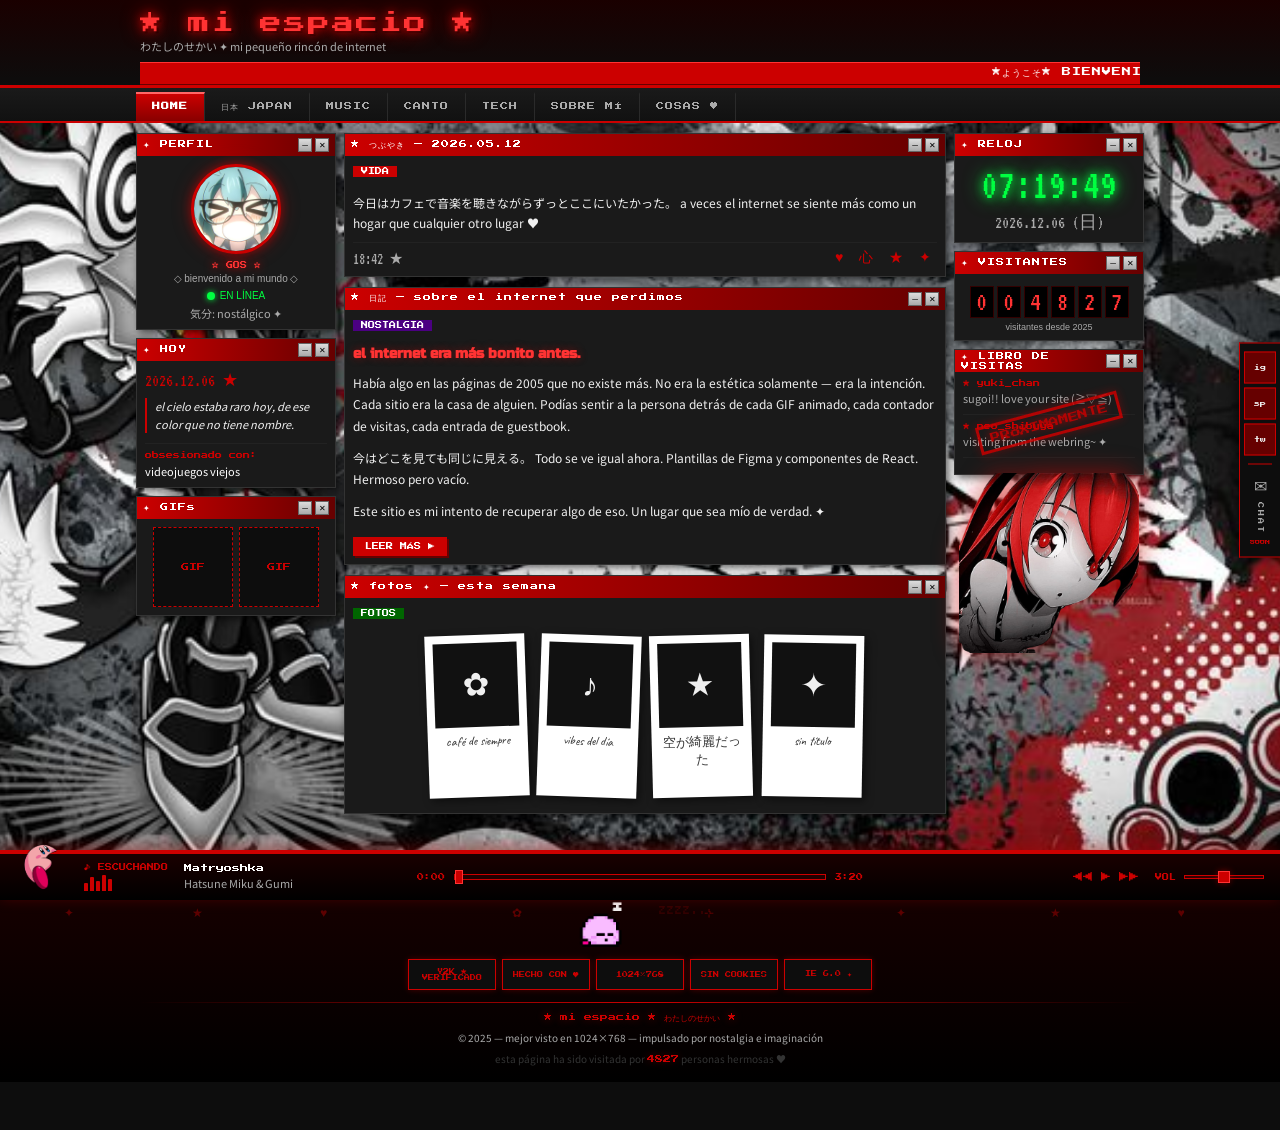
==== index.html @ 025b6b5a "feat: organizar Music en tres columnas y renovar paneles y estilos CSS Incluye paneles de estado de " ====
<!DOCTYPE html>
<html lang="es">

<head>
  <meta charset="UTF-8" />
  <meta name="viewport" content="width=1024" />
  <meta name="description" content="Y2K Japanese internet portal — personal blog" />
  <title>y2k-blog</title>

  <!-- Google Fonts -->
  <link rel="preconnect" href="https://fonts.googleapis.com" />
  <link rel="preconnect" href="https://fonts.gstatic.com" crossorigin />
  <link
    href="https://fonts.googleapis.com/css2?family=Press+Start+2P&family=VT323&family=Noto+Sans+JP:wght@400;700&family=Caveat:wght@400;700&family=Russo+One&display=swap"
    rel="stylesheet" />

  <link rel="stylesheet" href="style.css" />
</head>

<body>

  <!-- HEADER -->
  <header id="site-header">
    <div id="header-inner">
      <div id="header-logo">
        <span id="site-title">★ mi espacio ★</span>
        <span id="site-tagline">わたしのせかい ✦ mi pequeño rincón de internet</span>
      </div>
      <div id="header-marquee">
        <marquee behavior="scroll" direction="left" scrollamount="3">
          ★ようこそ★ BIENVENIDOS A MI BLOG ★ 更新しました ★ ¡nueva entrada!
          ★ gracias por visitar ★ どうぞよろしく ★
          deja un mensaje en mi libro de visitas ★ (✿◠‿◠) ★
        </marquee>
      </div>
    </div>
  </header>

  <!-- NAV -->
  <nav id="site-nav">
    <div id="nav-inner">
      <a href="index.html" class="nav-tab active">HOME</a>
      <a href="japan.html" class="nav-tab">日本 JAPAN</a>
      <a href="music.html" class="nav-tab">MUSIC</a>
      <a href="canto.html" class="nav-tab">CANTO</a>
      <a href="tech.html" class="nav-tab">TECH</a>
      <a href="sobre-mi.html" class="nav-tab">SOBRE MÍ</a>
      <a href="cosas.html" class="nav-tab">COSAS ♥</a>
    </div>
  </nav>

  <!-- MAIN -->
  <div id="main-wrapper">
    <div id="layout">
      <aside id="sidebar-left">
        <div class="panel">
          <div class="panel-titlebar">
            <span class="panel-title">✦ PERFIL</span>
            <div class="panel-controls">
              <span class="panel-btn">─</span>
              <span class="panel-btn">✕</span>
            </div>
          </div>
          <div class="panel-body" style="text-align:center">
            <div id="avatar-ring">
              <img src="assets/images/home/avatar.jpg" id="avatar-img" alt="avatar">
            </div>
            <div id="profile-name">☆ GOS ☆</div>
            <div id="profile-sub">◇ bienvenido a mi mundo ◇</div>
            <div id="profile-status">
              <span id="status-dot"></span> EN LÍNEA
            </div>
            <div id="profile-mood">
              気分: nostálgico ✦
            </div>
          </div>
        </div>

        <div class="panel">
          <div class="panel-titlebar">
            <span class="panel-title">✦ HOY</span>
            <div class="panel-controls">
              <span class="panel-btn">─</span>
              <span class="panel-btn">✕</span>
            </div>
          </div>
          <div class="panel-body">
            <div id="daily-date"></div>
            <div id="daily-entry"></div>
            <div id="daily-obsession">
              <span class="label">obsesionado con:</span>
              <span id="obsession-text"></span>
            </div>
          </div>
        </div>

        <div class="panel">
          <div class="panel-titlebar">
            <span class="panel-title">✦ GIFs</span>
            <div class="panel-controls">
              <span class="panel-btn">─</span>
              <span class="panel-btn">✕</span>
            </div>
          </div>
          <div class="panel-body" style="display:flex;gap:6px;flex-wrap:wrap; justify-content:center">
            <div class="gif-slot">GIF</div>
            <div class="gif-slot">GIF</div>
          </div>
        </div>
      </aside>
      <main id="center-feed">
        <!-- MICRO POST -->
        <div class="panel post">
          <div class="panel-titlebar">
            <span class="panel-title">★ つぶやき — 2026.05.12</span>
            <div class="panel-controls">
              <span class="panel-btn">─</span>
              <span class="panel-btn">✕</span>
            </div>
          </div>
          <div class="panel-body post-micro">
            <span class="post-tag tag-life">VIDA</span>
            <p>今日はカフェで音楽を聴きながらずっとここにいたかった。
              a veces el internet se siente más como un hogar que cualquier otro lugar ♥</p>
            <div class="post-footer">
              <span class="post-time">18:42 ★</span>
              <span class="post-reactions">♥ 心 ★ ✦</span>
            </div>
          </div>
        </div>

        <!-- LONG ENTRY -->
        <div class="panel post">
          <div class="panel-titlebar">
            <span class="panel-title">
              ★ 日記 — sobre el internet que perdimos
            </span>
            <div class="panel-controls">
              <span class="panel-btn">─</span>
              <span class="panel-btn">✕</span>
            </div>
          </div>
          <div class="panel-body post-long">
            <span class="post-tag tag-nostalgia">NOSTALGIA</span>
            <h2 class="post-title">el internet era más bonito antes.</h2>
            <p>Había algo en las páginas de 2005 que no existe más.
              No era la estética solamente — era la intención. Cada sitio
              era la casa de alguien. Podías sentir a la persona detrás
              de cada GIF animado, cada contador de visitas, cada
              entrada de guestbook.</p>
            <p>今はどこを見ても同じに見える。
              Todo se ve igual ahora. Plantillas de Figma y
              componentes de React. Hermoso pero vacío.</p>
            <p>Este sitio es mi intento de recuperar algo de eso.
              Un lugar que sea mío de verdad. ✦</p>
            <a href="#" class="read-more-btn">LEER MÁS ▶</a>
          </div>
        </div>

        <!-- PHOTO DUMP -->
        <div class="panel post">
          <div class="panel-titlebar">
            <span class="panel-title">★ fotos ✦ — esta semana</span>
            <div class="panel-controls">
              <span class="panel-btn">─</span>
              <span class="panel-btn">✕</span>
            </div>
          </div>
          <div class="panel-body">
            <span class="post-tag tag-photos">FOTOS</span>
            <div class="photo-grid">
              <div class="polaroid">
                <div class="polaroid-img">✿</div>
                <span class="polaroid-caption">café de siempre</span>
              </div>
              <div class="polaroid" style="transform:rotate(2deg)">
                <div class="polaroid-img">♪</div>
                <span class="polaroid-caption">vibes del día</span>
              </div>
              <div class="polaroid" style="transform:rotate(-1.5deg)">
                <div class="polaroid-img">★</div>
                <span class="polaroid-caption">空が綺麗だった</span>
              </div>
              <div class="polaroid" style="transform:rotate(1deg)">
                <div class="polaroid-img">✦</div>
                <span class="polaroid-caption">sin título</span>
              </div>
            </div>
          </div>
        </div>
      </main>
      <aside id="sidebar-right">
        <div class="panel">
          <div class="panel-titlebar">
            <span class="panel-title">✦ RELOJ</span>
            <div class="panel-controls">
              <span class="panel-btn">─</span>
              <span class="panel-btn">✕</span>
            </div>
          </div>
          <div class="panel-body" style="text-align:center">
            <div id="clock-time">00:00:00</div>
            <div id="clock-date"></div>
          </div>
        </div>

        <div class="panel">
          <div class="panel-titlebar">
            <span class="panel-title">✦ VISITANTES</span>
            <div class="panel-controls">
              <span class="panel-btn">─</span>
              <span class="panel-btn">✕</span>
            </div>
          </div>
          <div class="panel-body" style="text-align:center">
            <div id="visitor-counter">
              <span class="digit">0</span>
              <span class="digit">0</span>
              <span class="digit">4</span>
              <span class="digit">8</span>
              <span class="digit">2</span>
              <span class="digit">7</span>
            </div>
            <div style="font-size:9px;color:var(--text-dim); margin-top:4px">visitantes desde 2025</div>
          </div>
        </div>

        <div class="panel">
          <div class="panel-titlebar">
            <span class="panel-title">✦ LIBRO DE VISITAS</span>
            <div class="panel-controls">
              <span class="panel-btn">─</span>
              <span class="panel-btn">✕</span>
            </div>
          </div>
          <div class="panel-body" style="position:relative">
            <div class="guest-entry">
              <span class="guest-name">★ yuki_chan</span>
              <span class="guest-msg">sugoi!! love your site (≧▽≦)</span>
            </div>
            <div class="guest-entry">
              <span class="guest-name">★ neo_shibuya</span>
              <span class="guest-msg">visiting from the webring~ ✦</span>
            </div>
            <div id="coming-soon-stamp">PRÓXIMAMENTE</div>
          </div>
        </div>
        <div id="character-wrap">
          <img src="assets/images/home/character.png" id="character-img" alt="">
        </div>
      </aside>
    </div>
  </div>

  <footer id="site-footer">
    <div id="footer-inner">
      <div id="kirby-sleep-wrap">
        <img src="assets/gifs/home/kirby-sleep.gif" alt="kirby sleeping" id="kirby-sleep">
        <span>zzzz...</span>
      </div>
      <div id="badge-strip">
        <div class="badge">Y2K ★ VERIFICADO</div>
        <div class="badge">HECHO CON ♥</div>
        <div class="badge">1024×768</div>
        <div class="badge">SIN COOKIES</div>
        <div class="badge">IE 6.0 ✦</div>
      </div>
      <div id="footer-divider"></div>
      <div id="footer-text">
        <span>★ mi espacio ★ わたしのせかい ★</span>
        <span>© 2025 — mejor visto en 1024×768 —
          impulsado por nostalgia e imaginación</span>
        <span style="color:#333">
          esta página ha sido visitada por
          <span style="color:#CC0000">4827</span>
          personas hermosas ♥
        </span>
      </div>
    </div>
  </footer>

  <!-- ANIMATION ELEMENTS -->
  <img id="runner" src="assets/gifs/home/kirby-walk.gif" alt="kirby" style="height:32px;width:auto">

  <div class="float-sprite" style="left:5%;animation-delay:0s">✦</div>
  <div class="float-sprite" style="left:15%;animation-delay:2s">★</div>
  <div class="float-sprite" style="left:25%;animation-delay:4s">♥</div>
  <div class="float-sprite" style="left:40%;animation-delay:1s">✿</div>
  <div class="float-sprite" style="left:55%;animation-delay:3s">⊹</div>
  <div class="float-sprite" style="left:70%;animation-delay:5s">✦</div>
  <div class="float-sprite" style="left:82%;animation-delay:2.5s">★</div>
  <div class="float-sprite" style="left:92%;animation-delay:0.5s">♥</div>

  <div id="now-playing-bar">
    <img id="np-kirby" src="assets/gifs/home/kirby-hang.gif" alt="kirby">
    <div id="np-left">
      <span id="np-label">♪ ESCUCHANDO</span>
      <div id="np-equalizer">
        <span class="eq-bar"></span>
        <span class="eq-bar"></span>
        <span class="eq-bar"></span>
        <span class="eq-bar"></span>
        <span class="eq-bar"></span>
      </div>
    </div>
    <div id="np-info">
      <span id="np-title">cargando...</span>
      <span id="np-artist"></span>
    </div>
    <div id="np-seek-wrap">
      <span class="np-time" id="np-current-time">0:00</span>
      <input type="range" id="np-progress" min="0" max="100" value="0">
      <span class="np-time" id="np-duration">0:00</span>
    </div>
    <div id="np-controls">
      <span class="np-btn" id="np-prev">◀◀</span>
      <span class="np-btn" id="np-play">▶</span>
      <span class="np-btn" id="np-next">▶▶</span>
    </div>
    <div id="np-volume-wrap">
      <span id="vol-icon">VOL</span>
      <input type="range" id="np-volume" min="0" max="1" step="0.1" value="0.5">
    </div>
    <audio id="audio-player"></audio>
  </div>

  <div id="side-dock">
    <div id="dock-social">
      <a href="#" class="dock-link" id="dock-ig" title="Instagram">
        <span>ig</span>
      </a>
      <a href="#" class="dock-link" id="dock-sp" title="Spotify">
        <span>sp</span>
      </a>
      <a href="#" class="dock-link" id="dock-tw" title="X / Twitter">
        <span>tw</span>
      </a>
    </div>
    <div id="dock-divider"></div>
    <div id="dock-chat-teaser" title="chat — coming soon">
      <span id="dock-chat-icon">✉</span>
      <span id="dock-chat-label">CHAT</span>
      <span id="dock-coming">SOON</span>
    </div>
  </div>

  <script src="scripts.js"></script>
</body>

</html>
---- style.css ----
/* ============================================================
   CSS VARIABLES
   ============================================================ */
:root {
  /* Colors */
  --primary: #CC0000;
  --primary-dark: #660000;
  --bg: #0D0D0D;
  --bg2: #1a1a1a;
  --accent: #FF3333;
  --silver: #C0C0C0;
  --text: #F0F0F0;
  --text-dim: #AAAAAA;

  /* Typography */
  --font-pixel: 'Press Start 2P', monospace;
  --font-digital: 'VT323', monospace;
  --font-jp: 'Noto Sans JP', sans-serif;
  --font-hand: 'Caveat', cursive;
  --font-chrome: 'Russo One', sans-serif;
}

/* ============================================================
   RESET
   ============================================================ */
*,
*::before,
*::after {
  box-sizing: border-box;
  margin: 0;
  padding: 0;
}

/* ============================================================
   BASE
   ============================================================ */
body {
  background-color: var(--bg);
  background-image:
    repeating-radial-gradient(circle at 1px 1px,
      rgba(255, 255, 255, 0.015) 1px,
      transparent 0),
    url('assets/images/home/bg.jpg');
  background-size: 3px 3px, cover;
  background-position: top left, center;
  background-attachment: scroll, fixed;
  color: var(--text);
  font-family: Verdana, Geneva, sans-serif;
  font-size: 12px;
  min-width: 1024px;
  padding-bottom: 48px;
  opacity: 0;
}

@keyframes bg-reveal {
  0% { opacity: 0; }
  100% { opacity: 1; }
}

/* ============================================================
   CUSTOM SCROLLBAR  (Webkit)
   ============================================================ */
::-webkit-scrollbar {
  width: 6px;
}

::-webkit-scrollbar-track {
  background: #1a1a1a;
}

::-webkit-scrollbar-thumb {
  background: #CC0000;
  border-radius: 0;
}

::-webkit-scrollbar-thumb:hover {
  background: var(--accent);
}

/* Firefox */
* {
  scrollbar-width: thin;
  scrollbar-color: #CC0000 #1a1a1a;
}

/* ============================================================
   HEADER
   ============================================================ */
#site-header {
  width: 100%;
  background: linear-gradient(180deg, #1a0000 0%, #0D0D0D 100%);
  border-bottom: 3px solid #CC0000;
  padding: 12px 0 0 0;
  box-shadow: 0 4px 12px rgba(204, 0, 0, 0.4);
}

#header-inner {
  width: 1024px;
  margin: 0 auto;
  display: flex;
  flex-direction: column;
  gap: 8px;
  padding: 0 12px;
}

#header-logo {
  display: flex;
  flex-direction: column;
}

#site-title {
  font-family: var(--font-pixel);
  font-size: 22px;
  color: #FF3333;
  text-shadow:
    0 0 10px #CC0000,
    0 0 20px #CC0000,
    2px 2px 0 #000;
  letter-spacing: 2px;
}

#site-tagline {
  font-family: var(--font-jp);
  font-size: 11px;
  color: var(--text-dim);
  margin-top: 4px;
}

#header-marquee {
  background: #CC0000;
  padding: 4px 0;
  font-family: var(--font-pixel);
  font-size: 9px;
  color: #fff;
  letter-spacing: 1px;
  border-top: 1px solid #FF3333;
  border-bottom: 1px solid #660000;
}

/* ============================================================
   NAVIGATION
   ============================================================ */
#site-nav {
  width: 100%;
  background: linear-gradient(180deg, #1a1a1a 0%, #111 100%);
  border-bottom: 2px solid #CC0000;
  padding: 0;
}

#nav-inner {
  width: 1024px;
  margin: 0 auto;
  display: flex;
  flex-direction: row;
  padding: 0 8px;
}

.nav-tab {
  display: inline-block;
  padding: 8px 16px;
  font-family: var(--font-pixel);
  font-size: 8px;
  color: var(--text-dim);
  text-decoration: none;
  border-right: 1px solid #2a2a2a;
  border-top: 2px solid transparent;
  transition: all 0.15s ease;
  letter-spacing: 1px;
  margin-top: 4px;
}

.nav-tab:hover {
  color: #fff;
  background: #CC0000;
  border-top: 2px solid #FF3333;
}

.nav-tab.active {
  color: #fff;
  background: linear-gradient(180deg, #CC0000 0%, #880000 100%);
  border-top: 2px solid #FF6666;
  font-weight: bold;
}

/* ============================================================
   MAIN LAYOUT
   ============================================================ */
#main-wrapper {
  width: 1024px;
  margin: 0 auto;
  padding: 10px 8px;
}

#layout {
  display: flex;
  flex-direction: row;
  gap: 8px;
  align-items: flex-start;
}

#sidebar-left {
  width: 200px;
  flex-shrink: 0;
}

#center-feed {
  flex: 1;
  min-width: 0;
}

#sidebar-right {
  width: 190px;
  flex-shrink: 0;
}

/* ============================================================
   PANEL COMPONENT  (Windows XP style)
   ============================================================ */
.panel {
  background: #1a1a1a;
  border: 1px solid #333;
  box-shadow: 3px 3px 8px rgba(0, 0, 0, 0.6);
  margin-bottom: 8px;
  position: relative;
  overflow: visible;
}

.panel-titlebar {
  background: linear-gradient(90deg, var(--primary) 0%, var(--primary-dark) 100%);
  padding: 3px 6px;
  display: flex;
  justify-content: space-between;
  align-items: center;
  height: 22px;
}

.panel-title {
  font-family: var(--font-pixel);
  font-size: 8px;
  color: #fff;
  letter-spacing: 1px;
}

.panel-controls {
  display: flex;
  gap: 3px;
}

.panel-btn {
  width: 14px;
  height: 14px;
  background: linear-gradient(180deg, #ddd 0%, #aaa 100%);
  border: 1px solid #666;
  font-size: 8px;
  line-height: 14px;
  text-align: center;
  cursor: pointer;
  color: #000;
  user-select: none;
}

.panel-btn:hover {
  background: linear-gradient(180deg, #ff6666 0%, #cc0000 100%);
  color: #fff;
}

.panel-body {
  padding: 8px;
  font-size: 12px;
  color: var(--text);
}

/* ============================================================
   SIDEBAR LEFT COMPONENTS
   ============================================================ */
#avatar-ring {
  width: 90px;
  height: 90px;
  margin: 0 auto 8px;
  border-radius: 50%;
  border: 3px solid #CC0000;
  box-shadow: 0 0 10px rgba(204, 0, 0, 0.6), 0 0 20px rgba(204, 0, 0, 0.3);
  display: flex;
  align-items: center;
  justify-content: center;
}

#avatar-img {
  width: 100%;
  height: 100%;
  border-radius: 50%;
  object-fit: cover;
  display: block;
}

#profile-name {
  font-family: var(--font-pixel);
  font-size: 7px;
  color: #FF3333;
  margin: 6px 0 4px;
  text-shadow: 0 0 8px #CC0000;
}

#profile-sub {
  font-size: 10px;
  color: var(--text-dim);
}

#profile-status {
  display: flex;
  align-items: center;
  justify-content: center;
  gap: 5px;
  margin: 6px 0 4px;
  font-size: 10px;
  color: #00FF41;
}

#status-dot {
  width: 8px;
  height: 8px;
  border-radius: 50%;
  background: #00FF41;
  box-shadow: 0 0 6px #00FF41;
  animation: blink-dot 1.5s infinite;
}

@keyframes blink-dot {

  0%,
  100% {
    opacity: 1;
  }

  50% {
    opacity: 0.2;
  }
}

#profile-mood {
  font-family: var(--font-jp);
  font-size: 11px;
  color: var(--text-dim);
  margin-top: 4px;
}

#side-menu {
  list-style: none;
}

#side-menu li a {
  display: block;
  padding: 5px 10px;
  color: var(--text-dim);
  text-decoration: none;
  font-size: 11px;
  border-bottom: 1px solid #222;
  transition: all 0.1s;
}

#side-menu li a:hover {
  color: #fff;
  background: #CC0000;
  padding-left: 14px;
}

.gif-slot {
  width: 80px;
  height: 80px;
  border: 1px dashed #CC0000;
  display: flex;
  align-items: center;
  justify-content: center;
  color: #CC0000;
  font-family: var(--font-pixel);
  font-size: 8px;
  background: #0d0d0d;
}

/* ============================================================
   TODAY PANEL
   ============================================================ */
#daily-date {
  font-family: var(--font-digital);
  font-size: 18px;
  color: #CC0000;
  margin-bottom: 8px;
}

#daily-entry {
  font-family: var(--font-jp);
  font-size: 11px;
  color: var(--text);
  line-height: 1.6;
  border-left: 2px solid #CC0000;
  padding-left: 8px;
  margin-bottom: 10px;
  font-style: italic;
}

#daily-obsession {
  font-size: 11px;
  color: var(--text-dim);
  border-top: 1px solid #222;
  padding-top: 8px;
}

.label {
  font-family: var(--font-pixel);
  font-size: 7px;
  color: #CC0000;
  display: block;
  margin-bottom: 4px;
}

#obsession-text {
  color: #fff;
  font-family: var(--font-jp);
}

/* ============================================================
   SIDEBAR RIGHT COMPONENTS
   ============================================================ */
#clock-time {
  font-family: var(--font-digital);
  font-size: 42px;
  color: #00FF41;
  text-shadow: 0 0 10px #00FF41, 0 0 20px #00FF41;
  line-height: 1;
}

#clock-date {
  font-family: var(--font-digital);
  font-size: 18px;
  color: var(--text-dim);
  margin-top: 4px;
}

#visitor-counter {
  display: flex;
  justify-content: center;
  gap: 3px;
  margin: 4px 0;
}

.digit {
  background: #000;
  color: #FF3333;
  font-family: var(--font-digital);
  font-size: 28px;
  width: 24px;
  height: 32px;
  display: flex;
  align-items: center;
  justify-content: center;
  border: 1px solid #330000;
  box-shadow: inset 0 0 6px rgba(0, 0, 0, 0.8);
}

.guest-entry {
  margin-bottom: 8px;
  padding-bottom: 8px;
  border-bottom: 1px solid #222;
}

.guest-name {
  display: block;
  font-family: var(--font-pixel);
  font-size: 7px;
  color: #CC0000;
  margin-bottom: 3px;
}

.guest-msg {
  font-size: 11px;
  color: var(--text-dim);
  font-family: var(--font-jp);
}

#coming-soon-stamp {
  position: absolute;
  top: 50%;
  left: 50%;
  transform: translate(-50%, -50%) rotate(-15deg);
  border: 3px solid #CC0000;
  color: #CC0000;
  font-family: var(--font-pixel);
  font-size: 10px;
  padding: 6px 10px;
  text-align: center;
  opacity: 0.85;
  pointer-events: none;
  text-shadow: 0 0 8px #CC0000;
  box-shadow: 0 0 10px rgba(204, 0, 0, 0.4);
}

/* ============================================================
   CENTER FEED POSTS
   ============================================================ */
.post {
  margin-bottom: 10px;
}

.post-micro p {
  font-family: var(--font-jp);
  font-size: 12px;
  line-height: 1.7;
  margin: 8px 0;
  color: var(--text);
}

.post-footer {
  display: flex;
  justify-content: space-between;
  margin-top: 8px;
  padding-top: 6px;
  border-top: 1px solid #222;
}

.post-time {
  font-family: var(--font-digital);
  font-size: 16px;
  color: var(--text-dim);
}

.post-reactions {
  color: #CC0000;
  letter-spacing: 6px;
  font-size: 14px;
}

.post-tag {
  display: inline-block;
  padding: 2px 8px;
  font-family: var(--font-pixel);
  font-size: 7px;
  margin-bottom: 8px;
}

.tag-life {
  background: #CC0000;
  color: #fff;
}

.tag-nostalgia {
  background: #4B0082;
  color: #fff;
}

.tag-photos {
  background: #006600;
  color: #fff;
}

.post-title {
  font-family: var(--font-chrome);
  font-size: 14px;
  color: #FF3333;
  margin: 6px 0 10px;
  text-shadow: 0 0 8px rgba(204, 0, 0, 0.4);
}

.post-long p {
  font-family: var(--font-jp);
  font-size: 12px;
  line-height: 1.8;
  margin-bottom: 10px;
  color: var(--text);
}

.read-more-btn {
  display: inline-block;
  margin-top: 6px;
  background: #CC0000;
  color: #fff;
  font-family: var(--font-pixel);
  font-size: 7px;
  padding: 6px 12px;
  text-decoration: none;
  box-shadow: 2px 2px 0 #660000;
  transition: all 0.1s;
}

.read-more-btn:hover {
  background: #FF3333;
  box-shadow: 1px 1px 0 #660000;
  transform: translate(1px, 1px);
}

.photo-grid {
  display: flex;
  flex-wrap: wrap;
  gap: 12px;
  padding: 8px;
  justify-content: center;
}

.polaroid {
  background: #fff;
  padding: 8px 8px 28px;
  box-shadow: 3px 3px 8px rgba(0, 0, 0, 0.5);
  transform: rotate(-2deg);
  width: 100px;
}

.polaroid-img {
  width: 84px;
  height: 84px;
  background: #111;
  display: flex;
  align-items: center;
  justify-content: center;
  font-size: 32px;
}

.polaroid-caption {
  display: block;
  text-align: center;
  font-family: var(--font-hand);
  font-size: 13px;
  color: #333;
  margin-top: 6px;
}

/* ============================================================
   FOOTER
   ============================================================ */
#site-footer {
  background: linear-gradient(0deg, #000 0%, #1a0000 100%);
  border-top: 3px solid #CC0000;
  margin-top: 16px;
  padding: 16px 0;
}

#footer-inner {
  width: 1024px;
  margin: 0 auto;
  text-align: center;
  padding: 0 12px;
}

#badge-strip {
  display: flex;
  justify-content: center;
  gap: 6px;
  flex-wrap: wrap;
  margin-bottom: 12px;
}

.badge {
  width: 88px;
  height: 31px;
  border: 1px solid #CC0000;
  display: flex;
  align-items: center;
  justify-content: center;
  font-family: var(--font-pixel);
  font-size: 6px;
  color: #CC0000;
  background: #0d0d0d;
  box-shadow: 0 0 6px rgba(204, 0, 0, 0.3);
  transition: all 0.2s;
}

.badge:hover {
  background: #CC0000;
  color: #fff;
  box-shadow: 0 0 12px rgba(204, 0, 0, 0.6);
}

#footer-divider {
  height: 1px;
  margin: 10px auto;
  background: linear-gradient(90deg, transparent, #CC0000, transparent);
}

#footer-text {
  display: flex;
  flex-direction: column;
  gap: 6px;
}

#footer-text span {
  font-size: 10px;
  color: var(--text-dim);
  font-family: var(--font-jp);
}

#footer-text span:first-child {
  font-family: var(--font-pixel);
  font-size: 8px;
  color: #CC0000;
  text-shadow: 0 0 8px rgba(204, 0, 0, 0.4);
}

/* ============================================================
   ANIMATIONS & EFFECTS
   ============================================================ */

/* Cursor Sparks */
.cursor-spark {
  position: absolute;
  pointer-events: none;
  font-size: 12px;
  color: #CC0000;
  animation: spark-fade 0.6s ease forwards;
  z-index: 9999;
}

@keyframes spark-fade {
  0% {
    opacity: 1;
    transform: translateY(0) scale(1);
  }

  100% {
    opacity: 0;
    transform: translateY(-20px) scale(0.5);
  }
}

/* Runner Mascot */
#runner {
  position: fixed;
  bottom: 12px;
  left: -40px;
  font-size: 24px;
  z-index: 9998;
  pointer-events: none;
  display: none;
}

@keyframes run-across {
  0% {
    left: -40px;
  }

  100% {
    left: 110vw;
  }
}

/* Floating Sprites */
.float-sprite {
  position: fixed;
  bottom: -20px;
  font-size: 12px;
  color: rgba(204, 0, 0, 0.4);
  z-index: 0;
  pointer-events: none;
  animation: float-up 8s ease-in infinite;
}

@keyframes float-up {
  0% {
    transform: translateY(0) opacity: 0;
  }

  10%: {
    opacity: 1;
  }

  90%: {
    opacity: 0.3;
  }

  100% {
    transform: translateY(-110vh) opacity: 0;
  }
}

/* ============================================================
   KIRBY SPECIALS
   ============================================================ */
#kirby-hang {
  position: absolute;
  bottom: -28px;
  left: 50%;
  transform: translateX(-50%);
  height: 28px;
  width: auto;
  z-index: 10;
  pointer-events: none;
  animation: swing 2s ease-in-out infinite;
  transform-origin: top center;
}

@keyframes swing {

  0%,
  100% {
    transform: translateX(-50%) rotate(-8deg);
  }

  50% {
    transform: translateX(-50%) rotate(8deg);
  }
}

#kirby-sleep-wrap {
  display: flex;
  align-items: center;
  justify-content: center;
  gap: 6px;
  margin-bottom: 12px;
  opacity: 1;
}

#kirby-sleep {
  height: 78px;
  width: auto;
}

#kirby-sleep-wrap span {
  font-family: var(--font-digital);
  font-size: 20px;
  color: #330000;
  animation: blink-dot 2s infinite;
}

/* ============================================================
   NOW PLAYING BAR
   ============================================================ */
#now-playing-bar {
  position: fixed;
  bottom: 0;
  left: 0;
  right: 0;
  height: 48px;
  z-index: 9997;
  background: linear-gradient(180deg, #1a0000 0%, #000 100%);
  border-top: 2px solid #CC0000;
  box-shadow: 0 -4px 16px rgba(204, 0, 0, 0.4);
  display: flex;
  align-items: center;
  padding: 0 16px;
  gap: 16px;
  opacity: 1;
}

#np-kirby {
  height: 52px;
  width: auto;
  position: relative;
  top: -10px;
}

#np-label {
  font-family: var(--font-pixel);
  font-size: 7px;
  color: #CC0000;
  display: block;
  margin-bottom: 4px;
}

#np-equalizer {
  display: flex;
  align-items: flex-end;
  gap: 2px;
  height: 16px;
}

.eq-bar {
  width: 4px;
  background: #CC0000;
  display: inline-block;
  border-radius: 1px 1px 0 0;
  animation: eq-bounce 0.6s ease infinite;
}

.eq-bar:nth-child(1) {
  animation-duration: 0.5s;
  height: 8px;
}

.eq-bar:nth-child(2) {
  animation-duration: 0.7s;
  height: 14px;
}

.eq-bar:nth-child(3) {
  animation-duration: 0.4s;
  height: 10px;
}

.eq-bar:nth-child(4) {
  animation-duration: 0.8s;
  height: 16px;
}

.eq-bar:nth-child(5) {
  animation-duration: 0.6s;
  height: 12px;
}

@keyframes eq-bounce {

  0%,
  100% {
    transform: scaleY(1);
  }

  50% {
    transform: scaleY(0.3);
  }
}

#np-info {
  display: flex;
  flex-direction: column;
  justify-content: center;
  min-width: 100px;
}

#np-seek-wrap {
  position: absolute;
  left: 50%;
  transform: translateX(-50%);
  width: 35%;
  display: flex;
  align-items: center;
  gap: 8px;
  z-index: 5;
}

.np-time {
  font-family: var(--font-pixel);
  font-size: 7px;
  color: #CC0000;
  min-width: 30px;
  text-align: center;
}


#np-progress {
  -webkit-appearance: none;
  width: 100%;
  height: 6px;
  background: #220000;
  border: 1px solid #CC0000;
  outline: none;
}

#np-progress::-webkit-slider-thumb {
  -webkit-appearance: none;
  width: 8px;
  height: 14px;
  background: #CC0000;
  cursor: pointer;
  border: 1px solid #FF3333;
}


#np-title {
  font-family: var(--font-pixel);
  font-size: 8px;
  color: #fff;
  margin-bottom: 3px;
}

#np-artist {
  font-family: var(--font-jp);
  font-size: 11px;
  color: var(--text-dim);
}

#np-controls {
  display: flex;
  gap: 8px;
  margin-left: auto;
}

.np-btn {
  font-family: var(--font-pixel);
  font-size: 10px;
  color: #CC0000;
  cursor: pointer;
  transition: color 0.1s;
}

.np-btn:hover {
  color: #fff;
}

/* Volume Bar */
#np-volume-wrap {
  display: flex;
  align-items: center;
  gap: 8px;
}

#vol-icon {
  font-family: var(--font-pixel);
  font-size: 7px;
  color: #CC0000;
}

#np-volume {
  -webkit-appearance: none;
  width: 80px;
  height: 4px;
  background: #330000;
  border: 1px solid #CC0000;
  outline: none;
}

#np-volume::-webkit-slider-thumb {
  -webkit-appearance: none;
  width: 12px;
  height: 12px;
  background: #CC0000;
  cursor: pointer;
  border: 1px solid #FF3333;
  box-shadow: 0 0 6px rgba(204, 0, 0, 0.5);
}

#np-volume::-moz-range-thumb {
  width: 12px;
  height: 12px;
  background: #CC0000;
  cursor: pointer;
  border: 1px solid #FF3333;
}

/* Character Wrap */
#character-wrap {
  position: relative;
  margin-top: -10px;
  z-index: 10;
  text-align: center;
  pointer-events: none;
  opacity: 1;
}

#character-img {
  width: 180px;
  height: auto;
  filter: drop-shadow(0 0 12px rgba(204, 0, 0, 0.6));
}

/* Vocab Panel */
#vocab-kanji {
  font-family: var(--font-jp);
  font-size: 36px;
  color: var(--accent);
  text-align: center;
  text-shadow: 0 0 12px rgba(0, 71, 171, 0.6);
  margin-bottom: 6px;
}

#vocab-reading {
  font-family: var(--font-chrome);
  font-size: 16px;
  color: var(--silver);
  text-align: center;
  letter-spacing: 3px;
  margin-bottom: 8px;
}

#vocab-meaning {
  font-size: 12px;
  color: var(--text);
  font-family: var(--font-jp);
  text-align: center;
  font-style: italic;
  margin-bottom: 10px;
}

#vocab-example {
  font-family: var(--font-jp);
  font-size: 12px;
  color: var(--text-dim);
  border-left: 2px solid var(--accent);
  padding-left: 8px;
  line-height: 1.7;
}

#vocab-example span {
  display: block;
  font-size: 11px;
  color: var(--text-dim);
  margin-top: 4px;
}

@keyframes blink-dot {

  0%,
  100% {
    opacity: 1;
  }

  50% {
    opacity: 0;
  }
}

/* Mini Profile (Japan) */
#profile-mini-body {
  display: flex;
  flex-direction: row;
  align-items: center;
  gap: 8px;
  padding: 6px;
}

#mini-avatar {
  width: 36px;
  height: 36px;
  border-radius: 50%;
  border: 2px solid var(--primary);
  box-shadow: 0 0 8px rgba(0, 71, 171, 0.6);
  object-fit: cover;
  flex-shrink: 0;
}

#mini-name {
  font-family: var(--font-pixel);
  font-size: 6px;
  color: var(--accent);
  margin-bottom: 3px;
}

#mini-status {
  display: flex;
  align-items: center;
  gap: 4px;
  font-size: 10px;
  color: #00FF41;
}

#mini-dot {
  width: 6px;
  height: 6px;
  border-radius: 50%;
  background: #00FF41;
  box-shadow: 0 0 4px #00FF41;
  animation: blink-dot 1.5s infinite;
}

#mini-mood {
  font-family: var(--font-jp);
  font-size: 10px;
  color: var(--text-dim);
  margin-top: 2px;
}

/* Anime Panel */
#anime-title {
  font-family: var(--font-chrome);
  font-size: 13px;
  color: var(--accent);
  margin-bottom: 4px;
  text-shadow: 0 0 8px rgba(0, 71, 171, 0.4);
}

#anime-sub {
  font-family: var(--font-jp);
  font-size: 11px;
  color: var(--text-dim);
  margin-bottom: 8px;
}

.status-badge {
  background: var(--primary);
  color: #fff;
  font-family: var(--font-pixel);
  font-size: 6px;
  padding: 3px 8px;
  display: inline-block;
  margin-bottom: 8px;
}

#anime-note {
  font-family: var(--font-jp);
  font-size: 11px;
  color: var(--text);
  font-style: italic;
  line-height: 1.6;
}

/* Favorite Song Panel */
#fav-title {
  font-family: var(--font-pixel);
  font-size: 8px;
  color: #fff;
  margin-bottom: 4px;
}

#fav-artist {
  font-family: var(--font-jp);
  font-size: 11px;
  color: var(--text-dim);
  margin-bottom: 10px;
}

#fav-play-btn {
  background: var(--primary);
  color: #fff;
  border: none;
  font-family: var(--font-pixel);
  font-size: 7px;
  padding: 6px 12px;
  cursor: pointer;
  box-shadow: 2px 2px 0 var(--primary-dark);
  transition: all 0.1s;
  margin-bottom: 8px;
}

#fav-play-btn:hover {
  background: var(--accent);
  color: #000;
}

#fav-eq {
  display: flex;
  justify-content: center;
  gap: 2px;
  height: 16px;
  align-items: flex-end;
  margin-top: 6px;
}

#fav-volume {
  -webkit-appearance: none;
  width: 60px;
  height: 4px;
  background: #330000;
  border: 1px solid var(--primary);
  outline: none;
}

#fav-volume::-webkit-slider-thumb {
  -webkit-appearance: none;
  width: 10px;
  height: 10px;
  background: var(--primary);
  cursor: pointer;
  border: 1px solid var(--accent);
}

#fav-progress {
  -webkit-appearance: none;
  width: 120px;
  height: 6px;
  background: #111;
  border: 1px solid var(--primary-dark);
  outline: none;
}

#fav-progress::-webkit-slider-thumb {
  -webkit-appearance: none;
  width: 8px;
  height: 12px;
  background: var(--accent);
  cursor: pointer;
  border: 1px solid #fff;
}

.fav-seek-btn:hover {
  filter: brightness(1.5);
  text-decoration: underline;
}

/* ============================================================
   MUSIC PAGE SPECIFIC STYLES
   ============================================================ */

#hero-obsessed {
  display: flex;
  flex-direction: column;
  gap: 10px;
  padding: 16px;
}

#hero-artist {
  font-family: var(--font-chrome);
  font-size: 48px;
  color: var(--accent);
  text-shadow: 0 0 20px var(--accent), 0 0 40px var(--accent);
  letter-spacing: 8px;
}

#hero-desc {
  font-family: var(--font-jp);
  font-size: 12px;
  line-height: 1.8;
  color: var(--text);
  border-left: 3px solid var(--accent);
  padding-left: 12px;
}

#playlist-table {
  width: 100%;
  border-collapse: collapse;
}

#playlist-table thead th {
  font-family: var(--font-pixel);
  font-size: 7px;
  color: var(--text-dim);
  padding: 8px 10px;
  border-bottom: 1px solid #333;
  text-align: left;
  letter-spacing: 1px;
}

.playlist-row {
  transition: background 0.15s;
  cursor: default;
}

.playlist-row:hover {
  background: rgba(0, 255, 65, 0.08);
}

.playlist-row:hover .track-title {
  color: var(--accent);
}

.playlist-row td {
  padding: 8px 10px;
  border-bottom: 1px solid #1a1a1a;
}

.track-num {
  font-family: var(--font-digital);
  font-size: 16px;
  color: var(--text-dim);
  width: 30px;
}

.track-title {
  font-family: var(--font-jp);
  font-size: 12px;
  color: var(--text);
  transition: color 0.15s;
}

.track-artist {
  font-size: 11px;
  color: var(--text-dim);
}

.track-duration {
  font-family: var(--font-digital);
  font-size: 16px;
  color: var(--text-dim);
  text-align: right;
}

.artist-card {
  display: flex;
  align-items: center;
  gap: 10px;
  padding: 8px;
  border-radius: 2px;
  margin-bottom: 6px;
  border: 1px solid var(--card-color);
  box-shadow: 0 0 8px rgba(0, 0, 0, 0.4), inset 0 0 20px rgba(0, 0, 0, 0.3);
  transition: all 0.2s;
}

.artist-card:hover {
  box-shadow: 0 0 12px var(--card-color);
  transform: translateX(2px);
}

.artist-initial {
  width: 36px;
  height: 36px;
  flex-shrink: 0;
  display: flex;
  align-items: center;
  justify-content: center;
  background: var(--card-color);
  font-family: var(--font-chrome);
  font-size: 18px;
  color: #000;
}

.artist-name {
  font-family: var(--font-pixel);
  font-size: 7px;
  color: var(--card-color);
  margin-bottom: 3px;
}

.artist-genre {
  font-size: 10px;
  color: var(--text-dim);
}

.post-tag[style] {
  background: var(--primary);
}

@media (max-width: 768px) {
  body {
    overflow-x: auto;
    min-width: 1024px;
  }
  
  #now-playing-bar {
    padding: 0 8px;
    gap: 8px;
  }
  
  #np-kirby {
    display: none;
  }
  
  #np-title {
    font-size: 6px;
  }
}

/* ============================================================
   ANIMATIONS & SIDE DOCK
   ============================================================ */

.panel,
#site-header,
#site-nav,
#main-wrapper,
#site-footer {
  opacity: 0;
}

#side-dock {
  position: fixed;
  right: 0;
  top: 50%;
  transform: translateY(-50%);
  z-index: 9000;
  display: flex;
  flex-direction: column;
  align-items: center;
  gap: 4px;
  background: #0d0d0d;
  border: 1px solid var(--primary);
  border-right: none;
  padding: 8px 4px;
  box-shadow: -4px 0 12px rgba(0,0,0,0.6);
  opacity: 1;
}

#dock-social {
  display: flex;
  flex-direction: column;
  gap: 4px;
}

.dock-link {
  width: 32px;
  height: 32px;
  display: flex;
  align-items: center; 
  justify-content: center;
  background: var(--primary-dark);
  border: 1px solid var(--primary);
  color: var(--text);
  text-decoration: none;
  font-family: var(--font-pixel);
  font-size: 6px;
  transition: all 0.15s;
  text-align: center;
}

.dock-link:hover {
  background: var(--primary);
  box-shadow: 0 0 8px var(--primary);
  color: #fff;
}

#dock-ig:hover { 
  background: #E1306C;
  border-color: #E1306C;
  box-shadow: 0 0 8px #E1306C;
}
#dock-sp:hover { 
  background: #1DB954;
  border-color: #1DB954;
  box-shadow: 0 0 8px #1DB954;
}
#dock-tw:hover { 
  background: #1DA1F2;
  border-color: #1DA1F2;
  box-shadow: 0 0 8px #1DA1F2;
}

#dock-divider {
  width: 24px;
  height: 1px;
  background: var(--primary);
  margin: 4px 0;
}

#dock-chat-teaser {
  display: flex;
  flex-direction: column;
  align-items: center;
  gap: 2px;
  cursor: default;
  padding: 4px 0;
}

#dock-chat-icon {
  font-size: 16px;
  color: var(--text-dim);
}

#dock-chat-label {
  font-family: var(--font-pixel);
  font-size: 6px;
  color: var(--text-dim);
  writing-mode: vertical-rl;
  letter-spacing: 2px;
  margin: 4px 0;
}

#dock-coming {
  font-family: var(--font-pixel);
  font-size: 5px;
  color: var(--primary); 
  animation: blink-dot 1.5s infinite;
}

@keyframes fall-down {
  0% { transform: translateY(-40px) rotate(0deg); opacity:0; }
  10% { opacity: 0.6; }
  90% { opacity: 0.4; }
  100% { transform: translateY(110vh) rotate(360deg); opacity:0; }
}

#fave-header {
  display: flex;
  align-items: center;
  justify-content: space-between;
  margin-bottom: 6px;
}

#fave-name {
  font-family: var(--font-chrome);
  font-size: 28px;
  color: #B8A9E8;
  background: linear-gradient(
    90deg, #9B8FE0 0%, #7EC8E3 100%
  );
  -webkit-background-clip: text;
  -webkit-text-fill-color: transparent;
  text-shadow: none;
  margin-left: 4px;
  margin-top: 12px;
}

#fave-gif {
  height: 70px;
  width: auto;
  margin-right: 8px;
}
#fave-genre {
  font-size: 10px;
  color: var(--text-dim);
  margin-bottom: 10px;
  letter-spacing: 2px;
}
#fave-desc {
  font-family: var(--font-jp);
  font-size: 11px;
  color: var(--text);
  line-height: 1.7;
  border-left: 2px solid var(--accent);
  padding-left: 8px;
  text-align: left;
}

/* ============================================================
   MUSIC PAGE — NEW PANEL STYLES
   ============================================================ */

#mood-emoji { font-size: 32px; margin-bottom: 6px; }
#mood-text {
  font-family: var(--font-pixel);
  font-size: 7px; color: var(--text-dim);
  margin-bottom: 4px;
}
#mood-desc {
  font-family: var(--font-jp);
  font-size: 12px; color: var(--accent);
  font-style: italic;
}

.genre-bar {
  display: flex; align-items: center;
  gap: 4px; margin-bottom: 8px;
}
.genre-label {
  font-family: var(--font-pixel);
  font-size: 6px; color: var(--text-dim);
  width: 52px; flex-shrink: 0;
}
.genre-track {
  flex: 1; height: 8px;
  background: #1a1a1a;
  border: 1px solid #333;
}
.genre-fill {
  height: 100%;
  background: linear-gradient(90deg, var(--primary), var(--accent));
  box-shadow: 0 0 6px var(--accent);
}
.genre-pct {
  font-family: var(--font-digital);
  font-size: 14px; color: var(--accent);
  width: 32px; text-align: right;
}

#lyric-text {
  font-family: var(--font-jp);
  font-size: 22px; color: var(--accent);
  text-shadow: 0 0 16px var(--accent);
  line-height: 1.6; margin-bottom: 12px;
}
#lyric-src {
  font-family: var(--font-pixel);
  font-size: 7px; color: var(--text-dim);
  letter-spacing: 1px;
}

#discoveries-list {
  list-style: none;
  display: flex; flex-direction: column;
  gap: 8px; padding: 0; margin: 0;
}
#discoveries-list li {
  font-family: var(--font-jp);
  font-size: 11px; color: var(--text);
  display: flex; align-items: center;
  gap: 6px;
}
.disc-new {
  background: var(--accent);
  color: #000;
  font-family: var(--font-pixel);
  font-size: 6px; padding: 2px 4px;
  flex-shrink: 0;
}

.recent-track {
  display: flex; align-items: center;
  gap: 8px; padding: 5px 0;
  border-bottom: 1px solid #1a1a1a;
}
.recent-cover {
  width: 28px; height: 28px;
  background: var(--primary);
  display: flex; align-items: center;
  justify-content: center;
  font-size: 14px; flex-shrink: 0;
}
.recent-title {
  font-family: var(--font-pixel);
  font-size: 7px; color: var(--text);
  margin-bottom: 3px;
}
.recent-artist { font-size: 10px; color: var(--text-dim); }

#covers-grid {
  display: grid;
  grid-template-columns: 1fr 1fr;
  gap: 6px;
}
.cover-item { text-align: center; }
.cover-img {
  width: 100%; aspect-ratio: 1;
  background: linear-gradient(135deg, var(--primary), var(--primary-dark));
  display: flex; align-items: center;
  justify-content: center;
  font-family: var(--font-chrome);
  font-size: 24px; color: var(--accent);
  margin-bottom: 4px;
  box-shadow: 0 0 8px rgba(0,255,65,0.2);
}
.cover-title {
  font-family: var(--font-pixel);
  font-size: 6px; color: var(--text-dim);
}
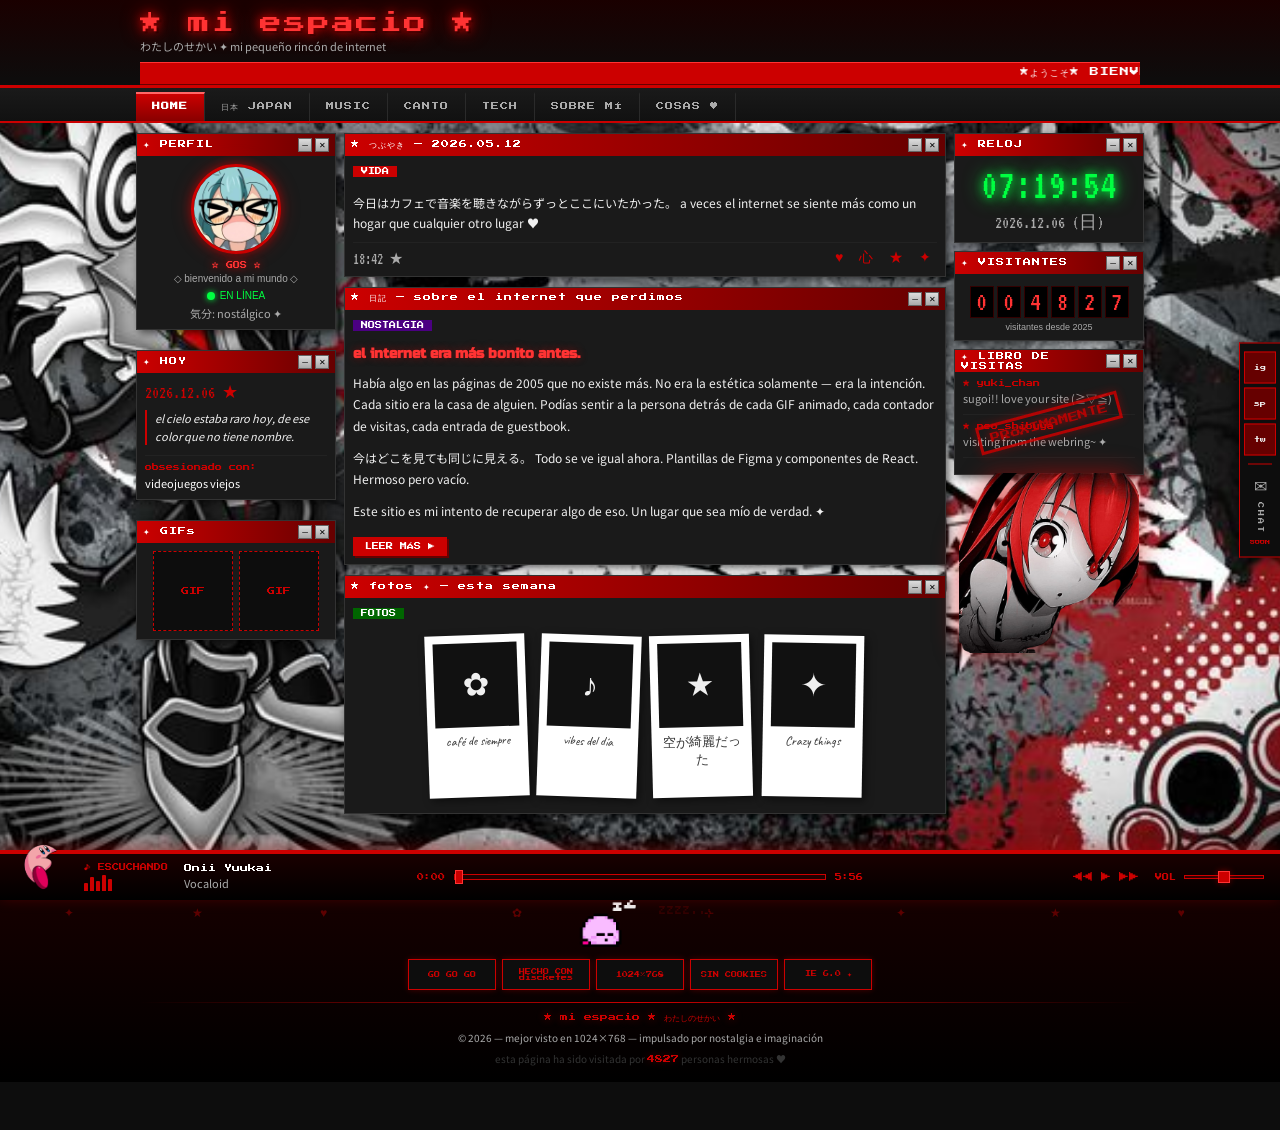
==== commit 73181786: "feat: actualizar el portal Music con nuevos paneles, efectos neón y recursos oficiales" ====
--- a/index.html
+++ b/index.html
@@ -183,7 +183,7 @@
               </div>
               <div class="polaroid" style="transform:rotate(1deg)">
                 <div class="polaroid-img">✦</div>
-                <span class="polaroid-caption">sin título</span>
+                <span class="polaroid-caption">Crazy things</span>
               </div>
             </div>
           </div>
@@ -259,8 +259,8 @@
         <span>zzzz...</span>
       </div>
       <div id="badge-strip">
-        <div class="badge">Y2K ★ VERIFICADO</div>
-        <div class="badge">HECHO CON ♥</div>
+        <div class="badge">GO GO GO</div>
+        <div class="badge">HECHO CON discketes</div>
         <div class="badge">1024×768</div>
         <div class="badge">SIN COOKIES</div>
         <div class="badge">IE 6.0 ✦</div>
@@ -268,7 +268,7 @@
       <div id="footer-divider"></div>
       <div id="footer-text">
         <span>★ mi espacio ★ わたしのせかい ★</span>
-        <span>© 2025 — mejor visto en 1024×768 —
+        <span>© 2026 — mejor visto en 1024×768 —
           impulsado por nostalgia e imaginación</span>
         <span style="color:#333">
           esta página ha sido visitada por
--- a/style.css
+++ b/style.css
@@ -647,6 +647,8 @@
   margin-bottom: 12px;
 }
 
+
+
 .badge {
   width: 88px;
   height: 31px;
@@ -1365,17 +1367,13 @@
   transform: translateX(2px);
 }
 
-.artist-initial {
+.artist-thumb {
   width: 36px;
   height: 36px;
+  object-fit: cover;
   flex-shrink: 0;
-  display: flex;
-  align-items: center;
-  justify-content: center;
-  background: var(--card-color);
-  font-family: var(--font-chrome);
-  font-size: 18px;
-  color: #000;
+  border: 1px solid var(--card-color);
+  box-shadow: 0 0 5px rgba(0, 0, 0, 0.5);
 }
 
 .artist-name {
@@ -1617,14 +1615,20 @@
 
 #lyric-text {
   font-family: var(--font-jp);
-  font-size: 22px; color: var(--accent);
+  font-size: 32px;
+  color: var(--accent);
   text-shadow: 0 0 16px var(--accent);
-  line-height: 1.6; margin-bottom: 12px;
+  line-height: 1.4;
+  margin-bottom: 20px;
 }
 #lyric-src {
   font-family: var(--font-pixel);
   font-size: 7px; color: var(--text-dim);
   letter-spacing: 1px;
+}
+
+#panel-letra .panel-body {
+  padding: 60px 20px !important;
 }
 
 #discoveries-list {
@@ -1653,10 +1657,10 @@
 }
 .recent-cover {
   width: 28px; height: 28px;
-  background: var(--primary);
-  display: flex; align-items: center;
-  justify-content: center;
-  font-size: 14px; flex-shrink: 0;
+  object-fit: cover;
+  border: 1px solid #333;
+  flex-shrink: 0;
+  display: block;
 }
 .recent-title {
   font-family: var(--font-pixel);
@@ -1667,21 +1671,155 @@
 
 #covers-grid {
   display: grid;
-  grid-template-columns: 1fr 1fr;
-  gap: 6px;
+  grid-template-columns: repeat(4, 1fr);
+  gap: 12px;
 }
 .cover-item { text-align: center; }
 .cover-img {
   width: 100%; aspect-ratio: 1;
-  background: linear-gradient(135deg, var(--primary), var(--primary-dark));
-  display: flex; align-items: center;
-  justify-content: center;
-  font-family: var(--font-chrome);
-  font-size: 24px; color: var(--accent);
+  object-fit: cover;
+  border: 1px solid #333;
   margin-bottom: 4px;
   box-shadow: 0 0 8px rgba(0,255,65,0.2);
+  display: block;
 }
 .cover-title {
   font-family: var(--font-pixel);
   font-size: 6px; color: var(--text-dim);
+}
+
+/* --- SYNTH CONTROLS --- */
+.cyber-slider {
+  -webkit-appearance: none;
+  width: 100%;
+  height: 6px;
+  background: #1a1a1a;
+  border: 1px solid #333;
+  outline: none;
+}
+.cyber-slider::-webkit-slider-thumb {
+  -webkit-appearance: none;
+  appearance: none;
+  width: 12px;
+  height: 18px;
+  background: var(--accent);
+  cursor: pointer;
+  box-shadow: 0 0 5px var(--accent);
+}
+
+.synth-mode {
+  background: #000;
+  border: 1px solid #222;
+  color: #666;
+  font-family: var(--font-pixel);
+  font-size: 7px;
+  cursor: pointer;
+  padding: 4px;
+  flex: 1;
+  transition: all 0.2s;
+}
+.synth-mode.active-mode {
+  border: 1px solid var(--accent);
+  color: var(--accent);
+  text-shadow: 0 0 5px var(--accent);
+}
+
+.synth-key {
+  background: #000;
+  border: 1px solid var(--primary);
+  color: var(--primary);
+  font-family: var(--font-pixel);
+  font-size: 10px;
+  cursor: pointer;
+  padding: 8px 0;
+  flex: 1;
+  transition: all 0.1s ease;
+}
+.synth-key:active {
+  background: var(--primary);
+  color: #000;
+  box-shadow: 0 0 10px var(--primary);
+  transform: translateY(4px);
+}
+
+/* --- UPDATED SPACING & PADDING --- */
+#sidebar-left .panel {
+  margin-bottom: 20px;
+}
+
+#panel-letra .panel-body,
+#panel-vibes .panel-body,
+#panel-synth .panel-body {
+  padding: 12px !important;
+}
+
+/* --- ILUMINACIÓN NEÓN --- */
+
+/* Neón fijo y brillante */
+.neon-static {
+  border: 1px solid var(--accent) !important;
+  box-shadow: 0 0 8px var(--accent), 
+              0 0 15px var(--accent), 
+              inset 0 0 10px rgba(0, 255, 65, 0.2) !important;
+}
+
+/* Animación de palpitación para el neón */
+@keyframes neonPulse {
+  0% {
+    box-shadow: 0 0 4px var(--accent), inset 0 0 4px rgba(0, 255, 65, 0.1);
+  }
+  50% {
+    box-shadow: 0 0 15px var(--accent), 0 0 25px var(--accent), inset 0 0 15px rgba(0, 255, 65, 0.3);
+  }
+  100% {
+    box-shadow: 0 0 4px var(--accent), inset 0 0 4px rgba(0, 255, 65, 0.1);
+  }
+}
+
+/* Neón que respira/palpita */
+.neon-pulse {
+  border: 1px solid var(--accent) !important;
+  animation: neonPulse 2.5s infinite alternate !important;
+}
+
+/* Neón parpadeante (luz descompuesta) */
+@keyframes neonFlicker {
+  0%, 19.999%, 22%, 62.999%, 64%, 64.999%, 70%, 100% {
+    box-shadow: 0 0 8px var(--accent), 0 0 15px var(--accent);
+    border-color: var(--accent) !important;
+  }
+  20%, 21.999%, 63%, 63.999%, 65%, 69.999% {
+    box-shadow: none;
+    border-color: #333 !important;
+  }
+}
+.neon-flicker {
+  animation: neonFlicker 4s infinite !important;
+}
+
+/* Neón suave encendido/apagado */
+@keyframes neonSoft {
+  0%, 100% {
+    box-shadow: none;
+    border-color: #222 !important;
+  }
+  50% {
+    box-shadow: 0 0 10px var(--accent);
+    border-color: var(--accent) !important;
+  }
+}
+.neon-soft {
+  animation: neonSoft 5s infinite ease-in-out !important;
+}
+
+/* Neón azul profundo para artista favorito */
+.neon-blue-fave {
+  border: 1px solid #0055ff !important;
+  box-shadow: 0 0 20px #0055ff, 
+              0 0 40px rgba(0, 85, 255, 0.6), 
+              inset 0 0 15px rgba(0, 85, 255, 0.4) !important;
+  transition: all 0.3s ease;
+}
+.neon-blue-fave:hover {
+  box-shadow: 0 0 30px #0055ff, 0 0 60px #0055ff, inset 0 0 20px rgba(0, 85, 255, 0.6) !important;
 }
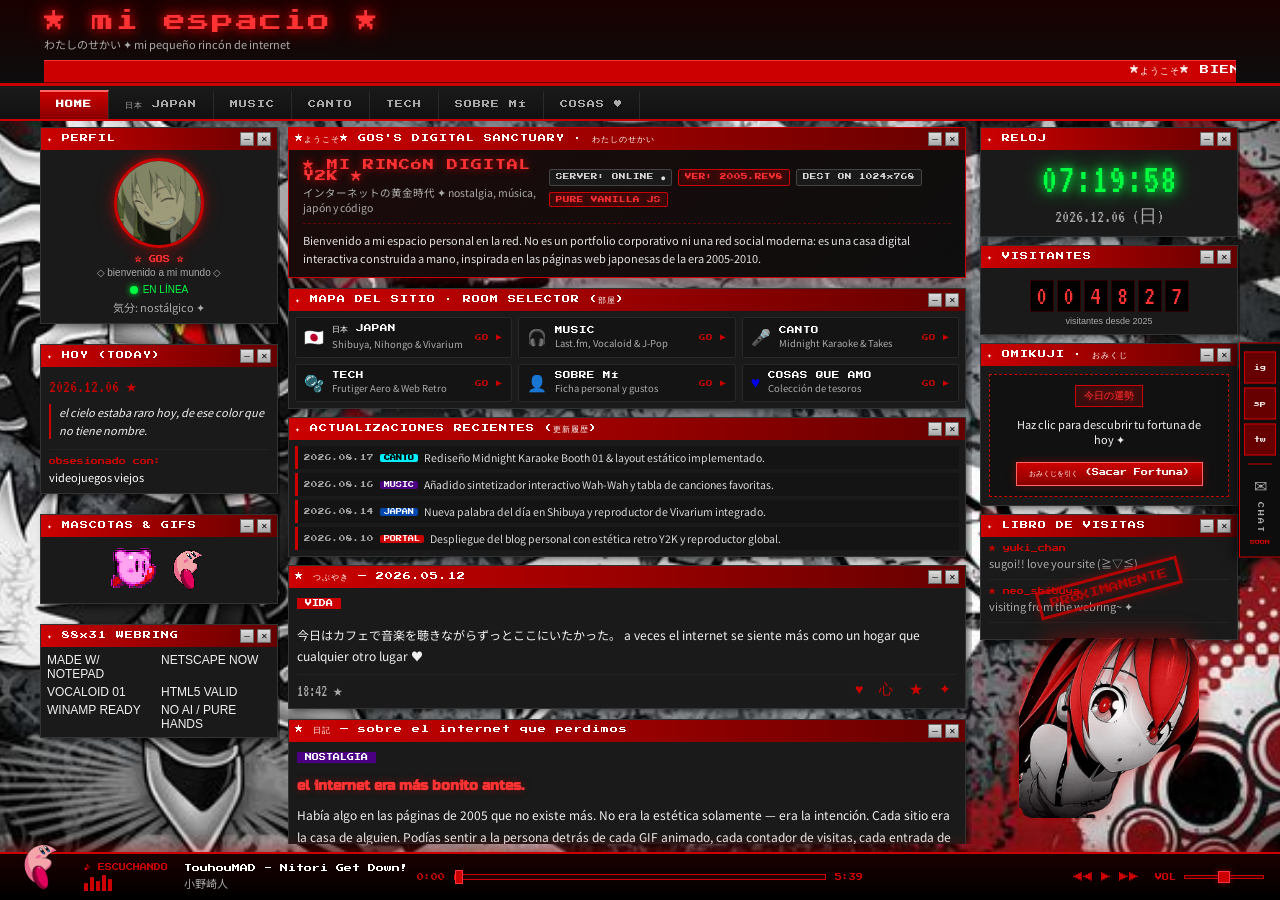
==== commit 40d2c9f5: "feat: ampliar la sección Sobre mí y los recursos del sitio" ====
--- a/index.html
+++ b/index.html
@@ -53,6 +53,7 @@
   <div id="main-wrapper">
     <div id="layout">
       <aside id="sidebar-left">
+        <!-- PERFIL -->
         <div class="panel">
           <div class="panel-titlebar">
             <span class="panel-title">✦ PERFIL</span>
@@ -76,9 +77,10 @@
           </div>
         </div>
 
-        <div class="panel">
-          <div class="panel-titlebar">
-            <span class="panel-title">✦ HOY</span>
+        <!-- HOY -->
+        <div class="panel">
+          <div class="panel-titlebar">
+            <span class="panel-title">✦ HOY (TODAY)</span>
             <div class="panel-controls">
               <span class="panel-btn">─</span>
               <span class="panel-btn">✕</span>
@@ -94,22 +96,172 @@
           </div>
         </div>
 
-        <div class="panel">
-          <div class="panel-titlebar">
-            <span class="panel-title">✦ GIFs</span>
-            <div class="panel-controls">
-              <span class="panel-btn">─</span>
-              <span class="panel-btn">✕</span>
-            </div>
-          </div>
-          <div class="panel-body" style="display:flex;gap:6px;flex-wrap:wrap; justify-content:center">
-            <div class="gif-slot">GIF</div>
-            <div class="gif-slot">GIF</div>
+        <!-- MASCOTAS & GIFS REALES -->
+        <div class="panel">
+          <div class="panel-titlebar">
+            <span class="panel-title">✦ MASCOTAS & GIFS</span>
+            <div class="panel-controls">
+              <span class="panel-btn">─</span>
+              <span class="panel-btn">✕</span>
+            </div>
+          </div>
+          <div class="panel-body" style="display:flex;gap:10px;justify-content:center;align-items:center;padding:10px;">
+            <img src="assets/gifs/home/kirby-walk.gif" style="height:46px;width:auto;image-rendering:pixelated;" alt="kirby walk">
+            <img src="assets/gifs/home/kirby-hang.gif" style="height:46px;width:auto;image-rendering:pixelated;" alt="kirby hang">
+          </div>
+        </div>
+
+        <!-- 88x31 WEBRING BUTTONS -->
+        <div class="panel">
+          <div class="panel-titlebar">
+            <span class="panel-title">✦ 88x31 WEBRING</span>
+            <div class="panel-controls">
+              <span class="panel-btn">─</span>
+              <span class="panel-btn">✕</span>
+            </div>
+          </div>
+          <div class="panel-body" style="padding:6px;">
+            <div class="home-badges-grid">
+              <span class="badge-88x31">MADE W/ NOTEPAD</span>
+              <span class="badge-88x31 pink">NETSCAPE NOW</span>
+              <span class="badge-88x31 pink">VOCALOID 01</span>
+              <span class="badge-88x31">HTML5 VALID</span>
+              <span class="badge-88x31">WINAMP READY</span>
+              <span class="badge-88x31 pink">NO AI / PURE HANDS</span>
+            </div>
           </div>
         </div>
       </aside>
+
       <main id="center-feed">
-        <!-- MICRO POST -->
+
+        <!-- 1. HERO BANNER DE BIENVENIDA -->
+        <div class="panel" id="home-hero-banner">
+          <div class="panel-titlebar">
+            <span class="panel-title">★ようこそ★ GOS'S DIGITAL SANCTUARY · わたしのせかい</span>
+            <div class="panel-controls">
+              <span class="panel-btn">─</span>
+              <span class="panel-btn">✕</span>
+            </div>
+          </div>
+          <div class="panel-body" id="home-hero-body">
+            <div id="home-hero-top">
+              <div id="home-hero-headline">
+                <span id="home-hero-title">★ MI RINCÓN DIGITAL Y2K ★</span>
+                <span id="home-hero-sub">インターネットの黄金時代 ✦ nostalgia, música, japón y código</span>
+              </div>
+              <div id="home-hero-badges">
+                <span class="hero-chip">SERVER: ONLINE ●</span>
+                <span class="hero-chip red">VER: 2005.REV8</span>
+                <span class="hero-chip">BEST ON 1024x768</span>
+                <span class="hero-chip red">PURE VANILLA JS</span>
+              </div>
+            </div>
+            <p id="home-hero-desc">
+              Bienvenido a mi espacio personal en la red. No es un portfolio corporativo ni una red social moderna: es una casa digital interactiva construida a mano, inspirada en las páginas web japonesas de la era 2005-2010.
+            </p>
+          </div>
+        </div>
+
+        <!-- 2. MAPA DE CUARTOS / ROOM SELECTOR -->
+        <div class="panel" id="home-rooms-panel">
+          <div class="panel-titlebar">
+            <span class="panel-title">✦ MAPA DEL SITIO · ROOM SELECTOR (部屋)</span>
+            <div class="panel-controls">
+              <span class="panel-btn">─</span>
+              <span class="panel-btn">✕</span>
+            </div>
+          </div>
+          <div class="panel-body" style="padding:6px;">
+            <div class="home-rooms-grid">
+              <a href="japan.html" class="home-room-card room-japan">
+                <span class="room-icon">🇯🇵</span>
+                <div class="room-info">
+                  <span class="room-title">日本 JAPAN</span>
+                  <span class="room-sub">Shibuya, Nihongo & Vivarium</span>
+                </div>
+                <span class="room-arrow">GO ▶</span>
+              </a>
+              <a href="music.html" class="home-room-card room-music">
+                <span class="room-icon">🎧</span>
+                <div class="room-info">
+                  <span class="room-title">MUSIC</span>
+                  <span class="room-sub">Last.fm, Vocaloid & J-Pop</span>
+                </div>
+                <span class="room-arrow">GO ▶</span>
+              </a>
+              <a href="canto.html" class="home-room-card room-canto">
+                <span class="room-icon">🎤</span>
+                <div class="room-info">
+                  <span class="room-title">CANTO</span>
+                  <span class="room-sub">Midnight Karaoke & Takes</span>
+                </div>
+                <span class="room-arrow">GO ▶</span>
+              </a>
+              <a href="tech.html" class="home-room-card room-tech">
+                <span class="room-icon">🫧</span>
+                <div class="room-info">
+                  <span class="room-title">TECH</span>
+                  <span class="room-sub">Frutiger Aero & Web Retro</span>
+                </div>
+                <span class="room-arrow">GO ▶</span>
+              </a>
+              <a href="sobre-mi.html" class="home-room-card room-about">
+                <span class="room-icon">👤</span>
+                <div class="room-info">
+                  <span class="room-title">SOBRE MÍ</span>
+                  <span class="room-sub">Ficha personal y gustos</span>
+                </div>
+                <span class="room-arrow">GO ▶</span>
+              </a>
+              <a href="cosas.html" class="home-room-card room-cosas">
+                <span class="room-icon">♥</span>
+                <div class="room-info">
+                  <span class="room-title">COSAS QUE AMO</span>
+                  <span class="room-sub">Colección de tesoros</span>
+                </div>
+                <span class="room-arrow">GO ▶</span>
+              </a>
+            </div>
+          </div>
+        </div>
+
+        <!-- 3. ACTUALIZACIONES RECIENTES / CHANGELOG -->
+        <div class="panel" id="home-updates-panel">
+          <div class="panel-titlebar">
+            <span class="panel-title">✦ ACTUALIZACIONES RECIENTES (更新履歴)</span>
+            <div class="panel-controls">
+              <span class="panel-btn">─</span>
+              <span class="panel-btn">✕</span>
+            </div>
+          </div>
+          <div class="panel-body" style="padding:6px;">
+            <ul class="home-updates-list">
+              <li class="update-item">
+                <span class="update-date">2026.08.17</span>
+                <span class="update-badge canto">CANTO</span>
+                <span class="update-text">Rediseño Midnight Karaoke Booth 01 & layout estático implementado.</span>
+              </li>
+              <li class="update-item">
+                <span class="update-date">2026.08.16</span>
+                <span class="update-badge music">MUSIC</span>
+                <span class="update-text">Añadido sintetizador interactivo Wah-Wah y tabla de canciones favoritas.</span>
+              </li>
+              <li class="update-item">
+                <span class="update-date">2026.08.14</span>
+                <span class="update-badge japan">JAPAN</span>
+                <span class="update-text">Nueva palabra del día en Shibuya y reproductor de Vivarium integrado.</span>
+              </li>
+              <li class="update-item">
+                <span class="update-date">2026.08.10</span>
+                <span class="update-badge home">PORTAL</span>
+                <span class="update-text">Despliegue del blog personal con estética retro Y2K y reproductor global.</span>
+              </li>
+            </ul>
+          </div>
+        </div>
+
+        <!-- 4. MICRO POST -->
         <div class="panel post">
           <div class="panel-titlebar">
             <span class="panel-title">★ つぶやき — 2026.05.12</span>
@@ -129,7 +281,7 @@
           </div>
         </div>
 
-        <!-- LONG ENTRY -->
+        <!-- 5. LONG ENTRY -->
         <div class="panel post">
           <div class="panel-titlebar">
             <span class="panel-title">
@@ -157,7 +309,7 @@
           </div>
         </div>
 
-        <!-- PHOTO DUMP -->
+        <!-- 6. PHOTO DUMP CON FOTOS REALES Y2K -->
         <div class="panel post">
           <div class="panel-titlebar">
             <span class="panel-title">★ fotos ✦ — esta semana</span>
@@ -170,26 +322,28 @@
             <span class="post-tag tag-photos">FOTOS</span>
             <div class="photo-grid">
               <div class="polaroid">
-                <div class="polaroid-img">✿</div>
+                <img src="assets/images/home/photo1.jpg" class="polaroid-real-img" alt="café y2k">
                 <span class="polaroid-caption">café de siempre</span>
               </div>
               <div class="polaroid" style="transform:rotate(2deg)">
-                <div class="polaroid-img">♪</div>
+                <img src="assets/images/home/photo2.jpg" class="polaroid-real-img" alt="walkman y2k">
                 <span class="polaroid-caption">vibes del día</span>
               </div>
               <div class="polaroid" style="transform:rotate(-1.5deg)">
-                <div class="polaroid-img">★</div>
+                <img src="assets/images/home/photo3.jpg" class="polaroid-real-img" alt="tokyo sky">
                 <span class="polaroid-caption">空が綺麗だった</span>
               </div>
               <div class="polaroid" style="transform:rotate(1deg)">
-                <div class="polaroid-img">✦</div>
-                <span class="polaroid-caption">Crazy things</span>
+                <img src="assets/images/home/photo4.jpg" class="polaroid-real-img" alt="crazy gaming nights">
+                <span class="polaroid-caption">crazy nights</span>
               </div>
             </div>
           </div>
         </div>
       </main>
+
       <aside id="sidebar-right">
+        <!-- RELOJ -->
         <div class="panel">
           <div class="panel-titlebar">
             <span class="panel-title">✦ RELOJ</span>
@@ -204,6 +358,7 @@
           </div>
         </div>
 
+        <!-- VISITANTES -->
         <div class="panel">
           <div class="panel-titlebar">
             <span class="panel-title">✦ VISITANTES</span>
@@ -225,6 +380,28 @@
           </div>
         </div>
 
+        <!-- FORTUNA JAPONESA OMIKUJI -->
+        <div class="panel" id="home-omikuji-panel">
+          <div class="panel-titlebar">
+            <span class="panel-title">✦ OMIKUJI · おみくじ</span>
+            <div class="panel-controls">
+              <span class="panel-btn">─</span>
+              <span class="panel-btn">✕</span>
+            </div>
+          </div>
+          <div class="panel-body" style="text-align:center;padding:8px;">
+            <div id="omikuji-box">
+              <div id="omikuji-result-badge">今日の運勢</div>
+              <div id="omikuji-result-text">Haz clic para descubrir tu fortuna de hoy ✦</div>
+              <div id="omikuji-result-lucky" style="display:none;">
+                <span>★ Ítem de suerte: </span><strong id="omikuji-item">-</strong>
+              </div>
+              <button type="button" id="omikuji-btn">おみくじを引く (Sacar Fortuna)</button>
+            </div>
+          </div>
+        </div>
+
+        <!-- LIBRO DE VISITAS -->
         <div class="panel">
           <div class="panel-titlebar">
             <span class="panel-title">✦ LIBRO DE VISITAS</span>
@@ -245,6 +422,7 @@
             <div id="coming-soon-stamp">PRÓXIMAMENTE</div>
           </div>
         </div>
+
         <div id="character-wrap">
           <img src="assets/images/home/character.png" id="character-img" alt="">
         </div>
--- a/style.css
+++ b/style.css
@@ -34,21 +34,28 @@
 /* ============================================================
    BASE
    ============================================================ */
+/* ============================================================
+   BASE
+   ============================================================ */
 body {
   background-color: var(--bg);
   background-image:
     repeating-radial-gradient(circle at 1px 1px,
       rgba(255, 255, 255, 0.015) 1px,
       transparent 0),
-    url('assets/images/home/bg.jpg');
+    var(--section-background-image, url('assets/images/home/bg.jpg'));
   background-size: 3px 3px, cover;
   background-position: top left, center;
-  background-attachment: scroll, fixed;
+  background-attachment: fixed;
   color: var(--text);
   font-family: Verdana, Geneva, sans-serif;
   font-size: 12px;
   min-width: 1024px;
-  padding-bottom: 48px;
+  height: 100vh;
+  max-height: 100vh;
+  overflow: hidden;
+  display: flex;
+  flex-direction: column;
   opacity: 0;
 }
 
@@ -61,16 +68,16 @@
    CUSTOM SCROLLBAR  (Webkit)
    ============================================================ */
 ::-webkit-scrollbar {
-  width: 6px;
+  width: 5px;
 }
 
 ::-webkit-scrollbar-track {
-  background: #1a1a1a;
+  background: rgba(15, 15, 15, 0.6);
 }
 
 ::-webkit-scrollbar-thumb {
-  background: #CC0000;
-  border-radius: 0;
+  background: var(--primary);
+  border-radius: 2px;
 }
 
 ::-webkit-scrollbar-thumb:hover {
@@ -80,7 +87,7 @@
 /* Firefox */
 * {
   scrollbar-width: thin;
-  scrollbar-color: #CC0000 #1a1a1a;
+  scrollbar-color: var(--primary) rgba(15, 15, 15, 0.6);
 }
 
 /* ============================================================
@@ -90,12 +97,15 @@
   width: 100%;
   background: linear-gradient(180deg, #1a0000 0%, #0D0D0D 100%);
   border-bottom: 3px solid #CC0000;
-  padding: 12px 0 0 0;
+  padding: 10px 0 0 0;
   box-shadow: 0 4px 12px rgba(204, 0, 0, 0.4);
+  flex-shrink: 0;
 }
 
 #header-inner {
-  width: 1024px;
+  width: 95%;
+  max-width: 1420px;
+  min-width: 1024px;
   margin: 0 auto;
   display: flex;
   flex-direction: column;
@@ -145,10 +155,13 @@
   background: linear-gradient(180deg, #1a1a1a 0%, #111 100%);
   border-bottom: 2px solid #CC0000;
   padding: 0;
+  flex-shrink: 0;
 }
 
 #nav-inner {
-  width: 1024px;
+  width: 95%;
+  max-width: 1420px;
+  min-width: 1024px;
   margin: 0 auto;
   display: flex;
   flex-direction: row;
@@ -183,34 +196,96 @@
 }
 
 /* ============================================================
-   MAIN LAYOUT
+   MAIN LAYOUT (100% ESTÁTICO / BLOQUEADO)
    ============================================================ */
 #main-wrapper {
-  width: 1024px;
+  width: 95%;
+  max-width: 1420px;
+  min-width: 1024px;
   margin: 0 auto;
-  padding: 10px 8px;
+  padding: 6px 8px;
+  margin-bottom: 50px;
+  flex: 1;
+  min-height: 0;
+  display: flex;
+  flex-direction: column;
+  overflow: hidden;
+  position: relative;
 }
 
 #layout {
+  flex: 1;
+  min-height: 0;
   display: flex;
   flex-direction: row;
   gap: 8px;
-  align-items: flex-start;
+  align-items: stretch;
+  overflow: hidden;
 }
 
 #sidebar-left {
-  width: 200px;
+  width: 240px;
   flex-shrink: 0;
+  height: 100%;
+  overflow-y: auto;
+  overflow-x: hidden;
+  scrollbar-width: thin;
+  scrollbar-color: var(--primary) transparent;
+  padding-right: 2px;
+}
+
+#sidebar-left::-webkit-scrollbar {
+  width: 4px;
+}
+
+#sidebar-left::-webkit-scrollbar-thumb {
+  background: var(--primary);
+  border-radius: 2px;
 }
 
 #center-feed {
   flex: 1;
   min-width: 0;
+  height: 100%;
+  overflow-y: auto;
+  overflow-x: hidden;
+  scrollbar-width: thin;
+  scrollbar-color: var(--accent) rgba(15, 15, 15, 0.6);
+  padding-right: 6px;
+}
+
+#center-feed::-webkit-scrollbar {
+  width: 5px;
+}
+
+#center-feed::-webkit-scrollbar-thumb {
+  background: var(--accent);
+  border-radius: 2px;
+  box-shadow: 0 0 6px var(--accent);
 }
 
 #sidebar-right {
-  width: 190px;
+  width: 260px;
   flex-shrink: 0;
+  height: 100%;
+  overflow-y: auto;
+  overflow-x: hidden;
+  scrollbar-width: thin;
+  scrollbar-color: var(--primary) transparent;
+  padding-right: 2px;
+}
+
+#sidebar-right::-webkit-scrollbar {
+  width: 4px;
+}
+
+#sidebar-right::-webkit-scrollbar-thumb {
+  background: var(--primary);
+  border-radius: 2px;
+}
+
+#site-footer {
+  display: none;
 }
 
 /* ============================================================
@@ -590,36 +665,289 @@
 .photo-grid {
   display: flex;
   flex-wrap: wrap;
-  gap: 12px;
-  padding: 8px;
+  gap: 14px;
+  padding: 10px;
   justify-content: center;
 }
 
 .polaroid {
   background: #fff;
-  padding: 8px 8px 28px;
-  box-shadow: 3px 3px 8px rgba(0, 0, 0, 0.5);
+  padding: 8px 8px 24px;
+  box-shadow: 0 4px 12px rgba(0, 0, 0, 0.7);
   transform: rotate(-2deg);
-  width: 100px;
-}
-
-.polaroid-img {
-  width: 84px;
-  height: 84px;
-  background: #111;
-  display: flex;
-  align-items: center;
-  justify-content: center;
-  font-size: 32px;
+  width: 135px;
+  transition: transform 0.2s ease, box-shadow 0.2s ease;
+}
+
+.polaroid:hover {
+  transform: scale(1.06) rotate(0deg) !important;
+  box-shadow: 0 8px 20px rgba(204, 0, 0, 0.6);
+  z-index: 10;
+}
+
+.polaroid-real-img {
+  width: 100%;
+  height: 115px;
+  object-fit: cover;
+  display: block;
+  border: 1px solid #ddd;
 }
 
 .polaroid-caption {
   display: block;
   text-align: center;
   font-family: var(--font-hand);
-  font-size: 13px;
-  color: #333;
+  font-size: 14px;
+  color: #111;
   margin-top: 6px;
+  font-weight: bold;
+}
+
+/* ============================================================
+   HOME HERO BANNER & ROOM SELECTOR
+   ============================================================ */
+#home-hero-banner {
+  background: linear-gradient(135deg, #1C0A0A 0%, #0E0E0E 100%);
+  border: 1px solid #CC0000;
+  box-shadow: 0 0 14px rgba(204, 0, 0, 0.35);
+  margin-bottom: 10px;
+}
+
+#home-hero-body {
+  padding: 10px 14px;
+}
+
+#home-hero-top {
+  display: flex;
+  justify-content: space-between;
+  align-items: center;
+  border-bottom: 1px dashed rgba(204, 0, 0, 0.4);
+  padding-bottom: 8px;
+  margin-bottom: 8px;
+}
+
+#home-hero-headline {
+  display: flex;
+  flex-direction: column;
+  gap: 3px;
+}
+
+#home-hero-title {
+  font-family: var(--font-pixel);
+  font-size: 11px;
+  color: #FF3333;
+  text-shadow: 0 0 8px #CC0000;
+  letter-spacing: 1px;
+}
+
+#home-hero-sub {
+  font-family: var(--font-jp);
+  font-size: 10.5px;
+  color: var(--text-dim);
+}
+
+#home-hero-badges {
+  display: flex;
+  gap: 6px;
+  flex-wrap: wrap;
+}
+
+.hero-chip {
+  font-family: var(--font-pixel);
+  font-size: 6.5px;
+  padding: 3px 6px;
+  border-radius: 2px;
+  background: #1A1A1A;
+  border: 1px solid #444;
+  color: #DDD;
+}
+
+.hero-chip.red {
+  border-color: #CC0000;
+  color: #FF3333;
+  background: rgba(204, 0, 0, 0.15);
+  text-shadow: 0 0 6px #CC0000;
+}
+
+#home-hero-desc {
+  font-family: var(--font-jp);
+  font-size: 11px;
+  line-height: 1.6;
+  color: #E0E0E0;
+}
+
+/* Room Selector Grid */
+.home-rooms-grid {
+  display: grid;
+  grid-template-columns: repeat(3, 1fr);
+  gap: 6px;
+}
+
+.home-room-card {
+  display: flex;
+  align-items: center;
+  gap: 8px;
+  padding: 6px 8px;
+  background: #141414;
+  border: 1px solid #282828;
+  border-radius: 2px;
+  text-decoration: none;
+  transition: all 0.15s ease;
+}
+
+.home-room-card:hover {
+  background: rgba(204, 0, 0, 0.18);
+  border-color: #FF3333;
+  transform: translateY(-2px);
+  box-shadow: 0 4px 10px rgba(204, 0, 0, 0.35);
+}
+
+.room-icon {
+  font-size: 16px;
+  flex-shrink: 0;
+}
+
+.room-info {
+  display: flex;
+  flex-direction: column;
+  flex: 1;
+  min-width: 0;
+}
+
+.room-title {
+  font-family: var(--font-pixel);
+  font-size: 7.5px;
+  color: #FFF;
+  margin-bottom: 2px;
+}
+
+.home-room-card:hover .room-title {
+  color: #FF3333;
+}
+
+.room-sub {
+  font-family: var(--font-jp);
+  font-size: 9.5px;
+  color: var(--text-dim);
+  white-space: nowrap;
+  overflow: hidden;
+  text-overflow: ellipsis;
+}
+
+.room-arrow {
+  font-family: var(--font-pixel);
+  font-size: 6.5px;
+  color: #CC0000;
+}
+
+/* Updates / Changelog */
+.home-updates-list {
+  list-style: none;
+  padding: 0;
+  margin: 0;
+  display: flex;
+  flex-direction: column;
+  gap: 4px;
+}
+
+.update-item {
+  display: flex;
+  align-items: center;
+  gap: 6px;
+  padding: 4px 6px;
+  background: #141414;
+  border-left: 3px solid #CC0000;
+  font-size: 10.5px;
+  font-family: var(--font-jp);
+}
+
+.update-date {
+  font-family: var(--font-pixel);
+  font-size: 6.5px;
+  color: var(--text-dim);
+}
+
+.update-badge {
+  font-family: var(--font-pixel);
+  font-size: 6px;
+  padding: 1px 4px;
+  border-radius: 2px;
+  color: #FFF;
+}
+
+.update-badge.canto { background: #00F0FF; color: #000; font-weight: bold; }
+.update-badge.music { background: #4B0082; }
+.update-badge.japan { background: #0047AB; }
+.update-badge.home  { background: #CC0000; }
+
+.update-text {
+  color: #D8D8D8;
+  flex: 1;
+}
+
+/* Omikuji Fortune Widget */
+#omikuji-box {
+  background: #111;
+  border: 1px dashed #CC0000;
+  padding: 10px;
+  display: flex;
+  flex-direction: column;
+  align-items: center;
+  gap: 6px;
+}
+
+#omikuji-result-badge {
+  font-family: var(--font-pixel);
+  font-size: 10px;
+  color: #FF3333;
+  text-shadow: 0 0 6px #CC0000;
+  background: rgba(204, 0, 0, 0.2);
+  padding: 3px 8px;
+  border: 1px solid #CC0000;
+}
+
+#omikuji-result-text {
+  font-family: var(--font-jp);
+  font-size: 11px;
+  color: #F0F0F0;
+  line-height: 1.4;
+  max-width: 90%;
+  margin: 4px 0;
+}
+
+#omikuji-result-lucky {
+  font-family: var(--font-jp);
+  font-size: 10px;
+  color: var(--text-dim);
+}
+
+#omikuji-result-lucky strong {
+  color: #FF3333;
+}
+
+#omikuji-btn {
+  background: linear-gradient(180deg, #CC0000 0%, #880000 100%);
+  color: #FFF;
+  font-family: var(--font-pixel);
+  font-size: 7px;
+  padding: 6px 12px;
+  border: 1px solid #FF6666;
+  box-shadow: 0 0 8px rgba(204, 0, 0, 0.4);
+  cursor: pointer;
+  margin-top: 4px;
+  transition: all 0.12s ease;
+}
+
+#omikuji-btn:hover {
+  background: #FF3333;
+  box-shadow: 0 0 12px #FF3333;
+}
+
+/* Home Badges Grid 88x31 */
+.home-badges-grid {
+  display: grid;
+  grid-template-columns: repeat(2, 1fr);
+  gap: 4px;
 }
 
 /* ============================================================
@@ -633,7 +961,9 @@
 }
 
 #footer-inner {
-  width: 1024px;
+  width: 95%;
+  max-width: 1420px;
+  min-width: 1024px;
   margin: 0 auto;
   text-align: center;
   padding: 0 12px;
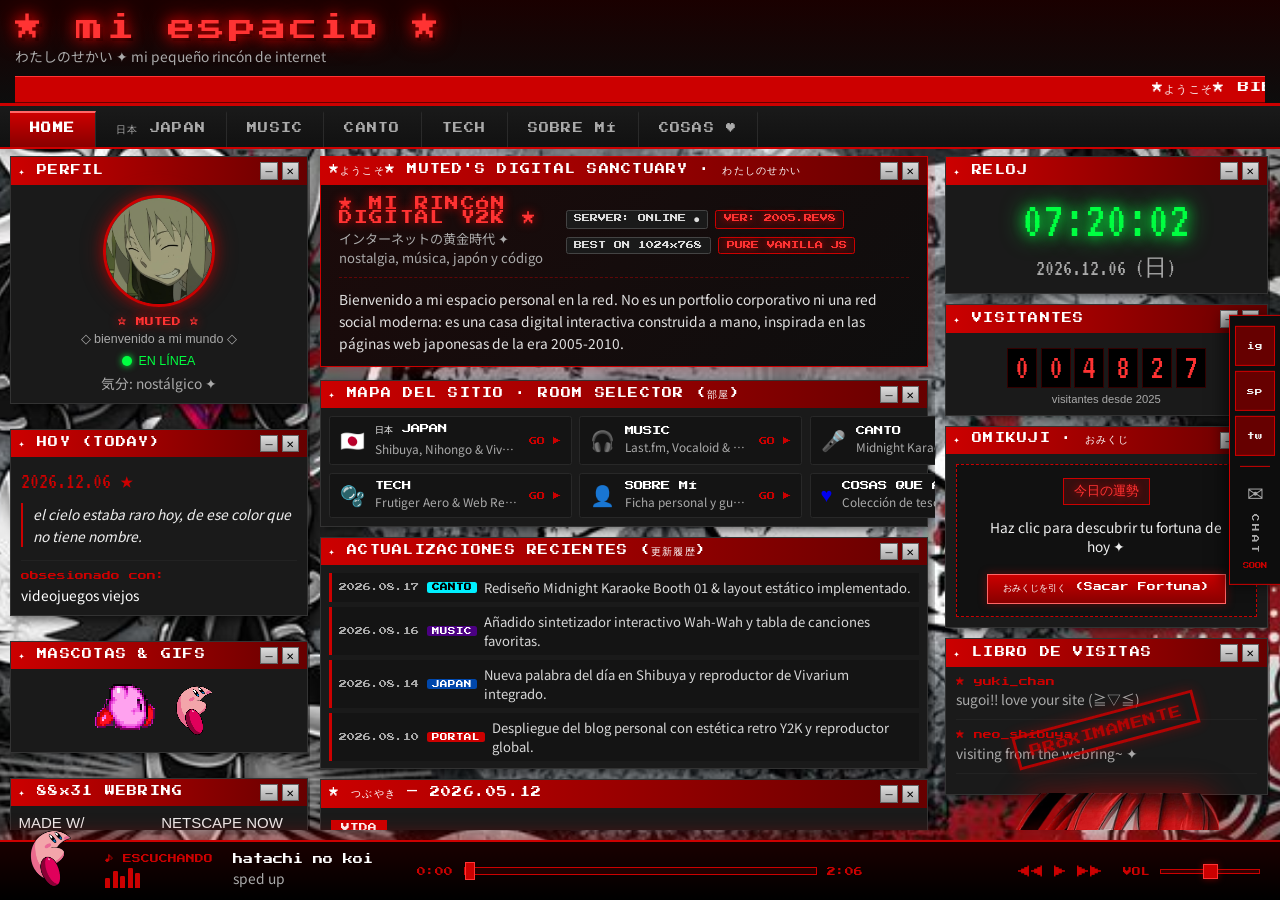
==== commit e621faba: "feat: renovar perfil personal y ampliar el sitio por defecto Personaliza la página Sobre mí con la i" ====
--- a/index.html
+++ b/index.html
@@ -66,7 +66,7 @@
             <div id="avatar-ring">
               <img src="assets/images/home/avatar.jpg" id="avatar-img" alt="avatar">
             </div>
-            <div id="profile-name">☆ GOS ☆</div>
+            <div id="profile-name">☆ MUTED ☆</div>
             <div id="profile-sub">◇ bienvenido a mi mundo ◇</div>
             <div id="profile-status">
               <span id="status-dot"></span> EN LÍNEA
@@ -138,7 +138,7 @@
         <!-- 1. HERO BANNER DE BIENVENIDA -->
         <div class="panel" id="home-hero-banner">
           <div class="panel-titlebar">
-            <span class="panel-title">★ようこそ★ GOS'S DIGITAL SANCTUARY · わたしのせかい</span>
+            <span class="panel-title">★ようこそ★ MUTED'S DIGITAL SANCTUARY · わたしのせかい</span>
             <div class="panel-controls">
               <span class="panel-btn">─</span>
               <span class="panel-btn">✕</span>
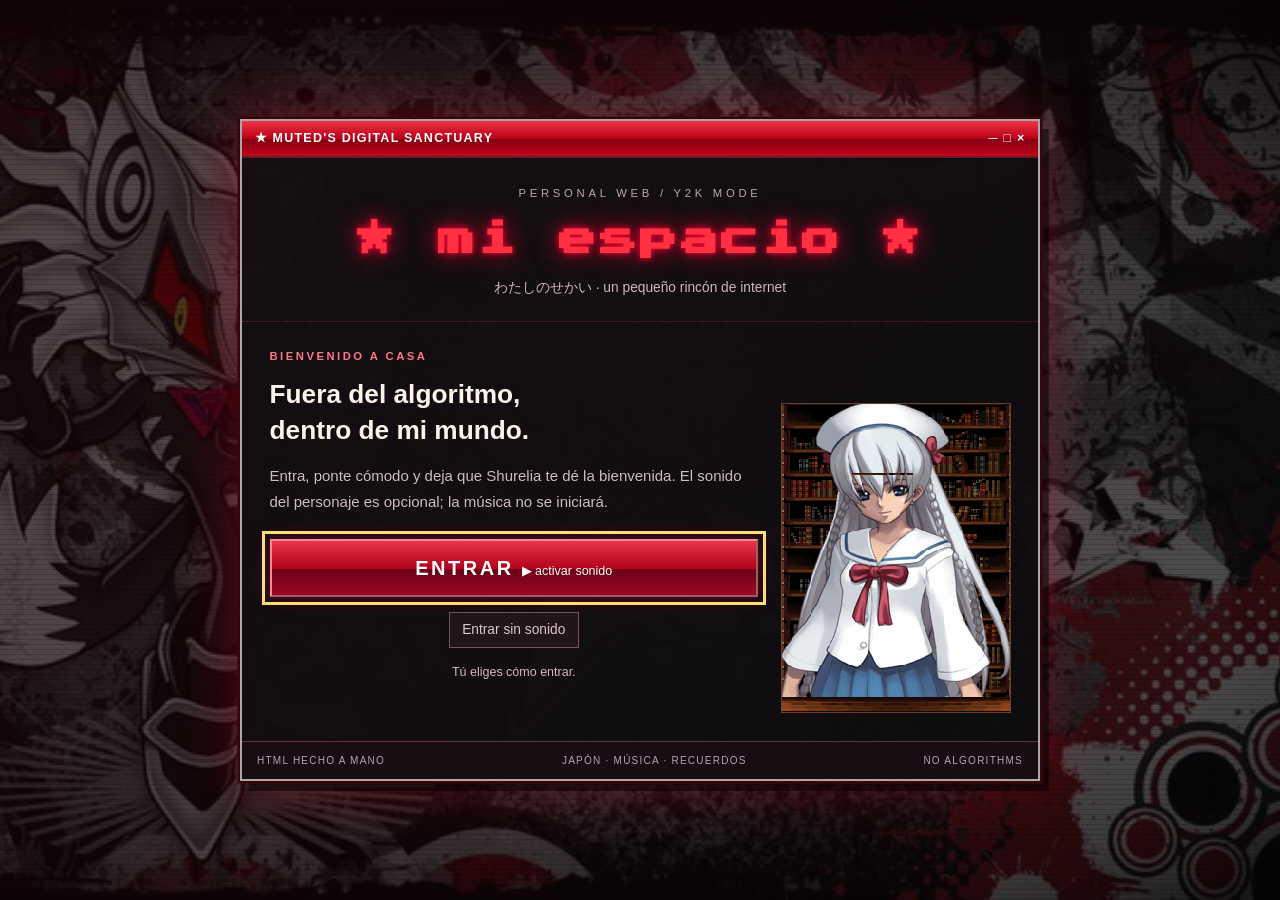
==== commit a81f0929: "feat: añadir estilos del reproductor, acompañante de inicio, bienvenida y base de audio persistente" ====
--- a/index.html
+++ b/index.html
@@ -15,9 +15,17 @@
     rel="stylesheet" />
 
   <link rel="stylesheet" href="style.css" />
+  <link rel="stylesheet" href="player-skins.css" />
+  <link rel="stylesheet" href="home-companion.css" />
+  <link rel="stylesheet" href="home-sidebar.css" />
+  <noscript><style>
+    body.has-home-companion, body.has-home-companion #site-header, body.has-home-companion #site-nav,
+    body.has-home-companion #main-wrapper, body.has-home-companion #site-footer,
+    body.has-home-companion .panel, body.has-home-companion img { opacity: 1 !important; }
+  </style></noscript>
 </head>
 
-<body>
+<body class="has-themed-player has-home-companion">
 
   <!-- HEADER -->
   <header id="site-header">
@@ -342,41 +350,33 @@
         </div>
       </main>
 
-      <aside id="sidebar-right">
-        <!-- RELOJ -->
-        <div class="panel">
-          <div class="panel-titlebar">
-            <span class="panel-title">✦ RELOJ</span>
-            <div class="panel-controls">
-              <span class="panel-btn">─</span>
-              <span class="panel-btn">✕</span>
-            </div>
-          </div>
-          <div class="panel-body" style="text-align:center">
-            <div id="clock-time">00:00:00</div>
-            <div id="clock-date"></div>
-          </div>
-        </div>
-
-        <!-- VISITANTES -->
-        <div class="panel">
-          <div class="panel-titlebar">
-            <span class="panel-title">✦ VISITANTES</span>
-            <div class="panel-controls">
-              <span class="panel-btn">─</span>
-              <span class="panel-btn">✕</span>
-            </div>
-          </div>
-          <div class="panel-body" style="text-align:center">
-            <div id="visitor-counter">
-              <span class="digit">0</span>
-              <span class="digit">0</span>
-              <span class="digit">4</span>
-              <span class="digit">8</span>
-              <span class="digit">2</span>
-              <span class="digit">7</span>
-            </div>
-            <div style="font-size:9px;color:var(--text-dim); margin-top:4px">visitantes desde 2025</div>
+      <aside id="sidebar-right" class="home-compact-rail" aria-label="Reloj y fortuna">
+        <span id="home-sidebar-overflow-hint" role="note">VENTANA BAJA · DESPLAZA ↓</span>
+        <!-- Compact status: decorative counter, not live analytics. -->
+        <div class="panel" id="home-status-panel">
+          <div class="panel-titlebar">
+            <span class="panel-title">✦ RELOJ · VISITAS</span>
+            <div class="panel-controls">
+              <span class="panel-btn">─</span>
+              <span class="panel-btn">✕</span>
+            </div>
+          </div>
+          <div class="panel-body home-status-body">
+            <div class="home-clock-readout">
+              <div id="clock-time">00:00:00</div>
+              <div id="clock-date"></div>
+            </div>
+            <div class="home-visitor-readout" title="Contador decorativo: aún no cuenta visitas reales.">
+              <span class="home-status-label">VISITAS</span>
+              <div id="visitor-counter" role="img" aria-label="Contador decorativo: 004827">
+                <span class="digit" aria-hidden="true">0</span>
+                <span class="digit" aria-hidden="true">0</span>
+                <span class="digit" aria-hidden="true">4</span>
+                <span class="digit" aria-hidden="true">8</span>
+                <span class="digit" aria-hidden="true">2</span>
+                <span class="digit" aria-hidden="true">7</span>
+              </div>
+            </div>
           </div>
         </div>
 
@@ -389,7 +389,7 @@
               <span class="panel-btn">✕</span>
             </div>
           </div>
-          <div class="panel-body" style="text-align:center;padding:8px;">
+          <div class="panel-body home-fortune-body">
             <div id="omikuji-box">
               <div id="omikuji-result-badge">今日の運勢</div>
               <div id="omikuji-result-text">Haz clic para descubrir tu fortuna de hoy ✦</div>
@@ -401,31 +401,8 @@
           </div>
         </div>
 
-        <!-- LIBRO DE VISITAS -->
-        <div class="panel">
-          <div class="panel-titlebar">
-            <span class="panel-title">✦ LIBRO DE VISITAS</span>
-            <div class="panel-controls">
-              <span class="panel-btn">─</span>
-              <span class="panel-btn">✕</span>
-            </div>
-          </div>
-          <div class="panel-body" style="position:relative">
-            <div class="guest-entry">
-              <span class="guest-name">★ yuki_chan</span>
-              <span class="guest-msg">sugoi!! love your site (≧▽≦)</span>
-            </div>
-            <div class="guest-entry">
-              <span class="guest-name">★ neo_shibuya</span>
-              <span class="guest-msg">visiting from the webring~ ✦</span>
-            </div>
-            <div id="coming-soon-stamp">PRÓXIMAMENTE</div>
-          </div>
-        </div>
-
-        <div id="character-wrap">
-          <img src="assets/images/home/character.png" id="character-img" alt="">
-        </div>
+        <span id="home-guestbook-note" role="note" title="El libro de visitas todavía no está disponible."><strong>LIBRO DE VISITAS</strong><span>EN CONSTRUCCIÓN</span></span>
+
       </aside>
     </div>
   </div>
@@ -457,6 +434,19 @@
     </div>
   </footer>
 
+  <section id="home-companion" class="home-companion" aria-label="Shurelia">
+    <div class="hc-room" aria-hidden="true"></div>
+    <div class="hc-dialogue" hidden>
+      <span class="hc-name">SHURELIA</span>
+      <p class="hc-plain" aria-live="off">Hola, viajero. Puedes quedarte un rato.</p>
+      <div class="hc-glyphs" aria-hidden="true"></div>
+    </div>
+    <div class="hc-character" role="img" aria-label="Shurelia en su pequeño rincón de biblioteca">
+      <span class="hc-portrait" aria-hidden="true"><span class="hc-body"></span><span class="hc-face"></span></span>
+    </div>
+    <div class="hc-counter" aria-hidden="true"></div>
+  </section>
+
   <!-- ANIMATION ELEMENTS -->
   <img id="runner" src="assets/gifs/home/kirby-walk.gif" alt="kirby" style="height:32px;width:auto">
 
@@ -469,11 +459,15 @@
   <div class="float-sprite" style="left:82%;animation-delay:2.5s">★</div>
   <div class="float-sprite" style="left:92%;animation-delay:0.5s">♥</div>
 
-  <div id="now-playing-bar">
+  <div id="now-playing-bar" data-player-skin="home" role="region" aria-label="Reproductor de HOME">
     <img id="np-kirby" src="assets/gifs/home/kirby-hang.gif" alt="kirby">
+    <div class="np-device" aria-hidden="true">
+      <span class="np-device-art"><i></i><i></i></span>
+      <span class="np-device-name">PORTAL</span>
+    </div>
     <div id="np-left">
-      <span id="np-label">♪ ESCUCHANDO</span>
-      <div id="np-equalizer">
+      <span id="np-label" aria-live="polite">EN ESPERA</span>
+      <div id="np-equalizer" aria-hidden="true">
         <span class="eq-bar"></span>
         <span class="eq-bar"></span>
         <span class="eq-bar"></span>
@@ -482,22 +476,24 @@
       </div>
     </div>
     <div id="np-info">
+      <span class="np-track-caption">MUTED RADIO // MP3</span>
       <span id="np-title">cargando...</span>
       <span id="np-artist"></span>
     </div>
     <div id="np-seek-wrap">
+      <span class="np-timeline-caption">PERSONAL SOUND SYSTEM</span>
       <span class="np-time" id="np-current-time">0:00</span>
-      <input type="range" id="np-progress" min="0" max="100" value="0">
+      <input type="range" id="np-progress" min="0" max="100" value="0" aria-label="Posición de la canción">
       <span class="np-time" id="np-duration">0:00</span>
     </div>
     <div id="np-controls">
-      <span class="np-btn" id="np-prev">◀◀</span>
-      <span class="np-btn" id="np-play">▶</span>
-      <span class="np-btn" id="np-next">▶▶</span>
+      <button type="button" class="np-btn" id="np-prev" aria-label="Canción anterior" title="Anterior">◀◀</button>
+      <button type="button" class="np-btn" id="np-play" aria-label="Reproducir" title="Reproducir">▶</button>
+      <button type="button" class="np-btn" id="np-next" aria-label="Canción siguiente" title="Siguiente">▶▶</button>
     </div>
     <div id="np-volume-wrap">
-      <span id="vol-icon">VOL</span>
-      <input type="range" id="np-volume" min="0" max="1" step="0.1" value="0.5">
+      <label id="vol-icon" for="np-volume">VOL <output id="np-volume-value" for="np-volume">50%</output></label>
+      <input type="range" id="np-volume" min="0" max="1" step="0.1" value="0.5" aria-label="Volumen">
     </div>
     <audio id="audio-player"></audio>
   </div>
@@ -523,6 +519,11 @@
   </div>
 
   <script src="scripts.js"></script>
+  <script src="player-skins.js"></script>
+  <script src="home-companion-art.js"></script>
+  <script src="home-companion-messages.js"></script>
+  <script src="home-companion-speech.js"></script>
+  <script src="home-companion.js"></script>
 </body>
 
-</html>+</html>
--- a/player-skins.css
+++ b/player-skins.css
@@ -0,0 +1,159 @@
+/* Six small machines, not six recolors. Sobre mí never loads this stylesheet. */
+body.has-themed-player { --np-player-height: 63px; }
+body.has-themed-player #main-wrapper,
+#section-canto.has-themed-player #main-wrapper { margin-bottom: calc(var(--np-player-height) + 2px); }
+
+#now-playing-bar[data-player-skin] {
+  --np-ink: #f6efec;
+  --np-muted: #d2bbb7;
+  --np-signal: #ff4b4b;
+  --np-edge: #ab3c3c;
+  --np-screen: #140b0d;
+  --np-key: linear-gradient(#d5d4d0, #999a9b 45%, #65666a 48%, #b5b6b7);
+  --np-key-ink: #180a0a;
+  height: var(--np-player-height);
+  display: grid;
+  grid-template-columns: 64px 82px minmax(150px, 1fr) minmax(180px, 1.3fr) 144px 110px;
+  grid-template-areas: 'device status info seek controls volume';
+  align-items: center;
+  gap: 12px;
+  padding: 2px 12px;
+  color: var(--np-ink);
+  isolation: isolate;
+}
+
+#now-playing-bar[data-player-skin] .np-device { grid-area: device; text-align: center; }
+#now-playing-bar[data-player-skin] .np-device-art { position: relative; display: block; width: 38px; height: 32px; margin: 0 auto 4px; }
+#now-playing-bar[data-player-skin] .np-device-name { display: block; font: 6px/1.4 var(--font-pixel); letter-spacing: .4px; white-space: nowrap; }
+#now-playing-bar[data-player-skin] #np-kirby { position: absolute; left: 12px; top: auto; bottom: calc(var(--np-player-height) - 9px); height: 34px; width: auto; pointer-events: none; }
+#now-playing-bar[data-player-skin] #np-left { grid-area: status; min-width: 0; }
+#now-playing-bar[data-player-skin] #np-label { font: 6px/1.5 var(--font-pixel); color: var(--np-muted); margin-bottom: 6px; white-space: nowrap; }
+#now-playing-bar[data-player-skin] #np-label::before { content: ''; display: inline-block; width: 4px; height: 4px; margin-right: 4px; background: var(--np-muted); }
+#now-playing-bar[data-player-skin].np-playing #np-label::before { background: var(--np-signal); box-shadow: 0 0 5px var(--np-signal); }
+#now-playing-bar[data-player-skin] #np-equalizer { height: 17px; gap: 3px; }
+#now-playing-bar[data-player-skin] .eq-bar { width: 5px; background: var(--np-signal); border-radius: 0; animation-play-state: paused; opacity: .35; transform: scaleY(.3); }
+#now-playing-bar[data-player-skin].np-playing .eq-bar { animation-play-state: running; opacity: 1; }
+#now-playing-bar[data-player-skin] #np-info { grid-area: info; min-width: 0; height: 54px; padding: 4px 9px; overflow: hidden; }
+#now-playing-bar[data-player-skin] .np-track-caption { display: block; margin-bottom: 5px; font: 6px/1.3 var(--font-pixel); color: var(--np-muted); white-space: nowrap; overflow: hidden; text-overflow: ellipsis; }
+#now-playing-bar[data-player-skin] #np-title { display: block; min-width: 0; font: 8px/1.6 var(--font-pixel); color: var(--np-ink); white-space: nowrap; overflow: hidden; text-overflow: ellipsis; margin-bottom: 1px; text-shadow: none; }
+#now-playing-bar[data-player-skin] #np-artist { display: block; font: 10px/1.5 Verdana, sans-serif; color: var(--np-muted); white-space: nowrap; overflow: hidden; text-overflow: ellipsis; }
+#now-playing-bar[data-player-skin] #np-seek-wrap { grid-area: seek; position: static; transform: none; width: auto; min-width: 0; display: grid; grid-template-columns: 33px minmax(0, 1fr) 33px; gap: 7px; align-items: center; padding: 5px 0; }
+#now-playing-bar[data-player-skin] .np-timeline-caption { grid-column: 1 / -1; font: 6px/1.4 var(--font-pixel); color: var(--np-muted); letter-spacing: .5px; }
+#now-playing-bar[data-player-skin] .np-time { color: var(--np-ink); font-size: 7px; min-width: 0; }
+#now-playing-bar[data-player-skin] #np-controls { grid-area: controls; display: flex; justify-content: center; align-items: center; gap: 5px; margin: 0; }
+#now-playing-bar[data-player-skin] .np-btn { appearance: none; width: 38px; height: 34px; padding: 0; border: 2px solid; border-color: #e9eaeb #45474b #45474b #e9eaeb; background: var(--np-key); color: var(--np-key-ink); box-shadow: 1px 2px 0 #0008; font: 11px/1 var(--font-digital); text-align: center; cursor: pointer; transition: filter .15s, box-shadow .15s; }
+#now-playing-bar[data-player-skin] #np-play { width: 44px; height: 40px; font-size: 20px; }
+#now-playing-bar[data-player-skin] .np-btn:hover { color: var(--np-key-ink); filter: brightness(1.15); }
+#now-playing-bar[data-player-skin] .np-btn:active { box-shadow: inset 1px 2px 3px #0008; }
+#now-playing-bar[data-player-skin] #np-volume-wrap { grid-area: volume; min-width: 0; display: grid; gap: 8px; }
+#now-playing-bar[data-player-skin] #vol-icon { display: flex; justify-content: space-between; color: var(--np-muted); font: 6px/1.5 var(--font-pixel); }
+#now-playing-bar[data-player-skin] #np-volume-value { color: var(--np-ink); }
+#now-playing-bar[data-player-skin] input[type='range'] { appearance: none; -webkit-appearance: none; width: 100%; min-width: 0; height: 8px; border: 1px solid var(--np-edge); border-radius: 0; background: linear-gradient(to right, var(--np-signal) 0 var(--np-fill, 0%), var(--np-screen) var(--np-fill, 0%) 100%); cursor: pointer; }
+#now-playing-bar[data-player-skin] input[type='range']::-webkit-slider-thumb { appearance: none; -webkit-appearance: none; width: 12px; height: 17px; border: 1px solid #747980; border-top-color: #fff; background: repeating-linear-gradient(90deg, #d7dadd 0 2px, #92979c 2px 3px); border-radius: 1px; box-shadow: 1px 1px 1px #0007; }
+#now-playing-bar[data-player-skin] input[type='range']::-moz-range-thumb { width: 10px; height: 15px; border: 1px solid #747980; background: repeating-linear-gradient(90deg, #d7dadd 0 2px, #92979c 2px 3px); border-radius: 1px; }
+#now-playing-bar[data-player-skin] :is(button, input):focus-visible { outline: 2px solid var(--np-signal); outline-offset: 3px; }
+
+/* HOME: a red-and-steel desktop deck, with a dark display and ventilation slots. */
+#now-playing-bar[data-player-skin='home'] {
+  border-top: 3px solid #d2c3c2;
+  background: linear-gradient(90deg, #32090b, #120b0d 24%, #2c0b0e 74%, #480d10);
+  box-shadow: inset 0 2px #7b2b30, inset 0 -3px #09090a, 0 -3px 12px #9007;
+}
+#now-playing-bar[data-player-skin='home'] #np-info { background: #08090b; border: 2px solid; border-color: #070607 #965457 #965457 #070607; box-shadow: inset 0 0 10px #b0000022; }
+#now-playing-bar[data-player-skin='home'] #np-title { color: #ff6962; text-shadow: 0 0 6px #b90000; }
+#now-playing-bar[data-player-skin='home'] #np-seek-wrap { padding: 6px 10px; border-left: 1px solid #743137; border-right: 1px solid #743137; }
+#now-playing-bar[data-player-skin='home'] .np-device-art { width: 43px; height: 25px; background: repeating-linear-gradient(#111 0 2px, #7c4e50 2px 3px, #170a0c 3px 5px); border: 2px solid #bd8e8e; box-shadow: inset 1px 1px #000; }
+#now-playing-bar[data-player-skin='home'] .np-device-art::after { content: '★'; position: absolute; inset: 4px 11px; background: #200607; color: #ff6363; font: 14px/16px serif; }
+#now-playing-bar[data-player-skin='home'] #np-play { background: linear-gradient(#ff9790, #b50b16 48%, #730310 51%, #bd2632); color: #fff; border-color: #ffc6bf #51020a #51020a #ffc6bf; }
+
+/* JAPAN: a portable cobalt MiniDisc, LCD recess and circular transport. */
+#section-japan #now-playing-bar[data-player-skin='japan'] {
+  --np-ink: #e1f7ff; --np-muted: #aecfdf; --np-signal: #71ddff; --np-edge: #598ca7; --np-screen: #102b40; --np-key-ink: #09243c;
+  grid-template-areas: 'device info seek status controls volume';
+  grid-template-columns: 64px minmax(150px, 1fr) minmax(180px, 1.3fr) 82px 144px 110px;
+  border-top: 3px solid #b2d1e3; border-radius: 18px 3px 0 0;
+  background: linear-gradient(#6b91ad 0, #2d6289 9%, #123a5a 47%, #08223a 51%, #294b68);
+  box-shadow: inset 0 2px #e0f3ff88, inset 0 -3px #071827, 0 -3px 10px #001a46aa;
+}
+#now-playing-bar[data-player-skin='japan'] #np-info { padding-block: 3px; border: 2px solid; border-color: #071c2d #92adc3 #92adc3 #071c2d; background: repeating-linear-gradient(0deg, #0f2938 0 2px, #12303e 2px 3px); border-radius: 4px 12px 4px 4px; }
+#now-playing-bar[data-player-skin='japan'] .np-track-caption { margin-bottom: 3px; }
+#now-playing-bar[data-player-skin='japan'] #np-title { font-family: var(--font-digital); font-size: 17px; line-height: 1; letter-spacing: 1px; color: #b7edf0; }
+#now-playing-bar[data-player-skin='japan'] .np-btn { border-radius: 50%; background: radial-gradient(circle at 35% 25%, #fff, #b1c6d6 55%, #6d91ad); border: 1px solid #d8ecf8; box-shadow: 1px 2px 3px #061626; }
+#now-playing-bar[data-player-skin='japan'] #np-play { background: radial-gradient(circle at 35% 25%, #b6eaff, #3798d5 50%, #0c4c85 80%); color: #fff; }
+#now-playing-bar[data-player-skin='japan'] .np-device-art { width: 37px; height: 33px; border: 2px solid #c1d5e4; border-radius: 3px 10px 3px 3px; background: radial-gradient(circle at 55% 50%, #122c49 0 3px, #b8cbdc 4px 7px, #527a9e 8px 11px, #aecadd 12px 13px, #355e82 14px); box-shadow: 2px 2px #0d253c; }
+#now-playing-bar[data-player-skin='japan'] #np-seek-wrap { border-bottom: 1px solid #8ec9e4; }
+
+/* MUSIC: squared-off Vocaloid rack, phosphor-green display and purple rails. */
+#section-music #now-playing-bar[data-player-skin='music'] {
+  --np-ink: #d9ffe2; --np-muted: #b5c8bd; --np-signal: #38ff79; --np-edge: #724794; --np-screen: #061d13; --np-key-ink: #e9deff;
+  grid-template-areas: 'status info seek device controls volume';
+  grid-template-columns: 82px minmax(150px, 1fr) minmax(180px, 1.3fr) 64px 144px 110px;
+  background: repeating-linear-gradient(90deg, #ffffff03 0 1px, transparent 1px 7px), linear-gradient(#2d153e, #100c18 18%, #0a0e12 80%, #271132);
+  border-top: 3px solid #9549bf; box-shadow: inset 0 1px #d1a3ed, inset 0 -3px #000, 0 -3px 14px #320055aa;
+}
+#now-playing-bar[data-player-skin='music'] #np-info { background: repeating-linear-gradient(0deg, #18ff6b06 0 1px, transparent 1px 4px), #060e0a; border: 1px solid #558b62; box-shadow: inset 3px 0 #38ff79, inset 0 0 8px #000; padding-left: 12px; }
+#now-playing-bar[data-player-skin='music'] #np-title { color: #64ff98; text-shadow: 0 0 5px #14ff5033; }
+#now-playing-bar[data-player-skin='music'] .np-btn { background: linear-gradient(#45434d, #292332 45%, #16141c 49%, #30273c); border-color: #82728d #09080d #09080d #82728d; color: #d9cee1; border-radius: 0; }
+#now-playing-bar[data-player-skin='music'] #np-play { border-top-color: #53ffa0; color: #59ff93; }
+#now-playing-bar[data-player-skin='music'] .np-device-art { width: 48px; height: 26px; border-block: 1px solid #674384; background: repeating-linear-gradient(90deg, transparent 0 3px, #925eb8 3px 5px); clip-path: polygon(0 70%, 12% 70%, 12% 45%, 28% 45%, 28% 20%, 43% 20%, 43% 0, 58% 0, 58% 40%, 75% 40%, 75% 60%, 100% 60%, 100% 100%, 0 100%); }
+#now-playing-bar[data-player-skin='music'] #np-progress { height: 10px; border-color: #3e7650; }
+#section-music.has-themed-player #miku-stand { bottom: var(--np-player-height); }
+
+/* CANTO: playback console in a midnight karaoke booth, never a pretend recorder. */
+#section-canto #now-playing-bar[data-player-skin='canto'] {
+  --np-ink: #e4fcff; --np-muted: #a3c6ce; --np-signal: #28e8f4; --np-edge: #35798a; --np-screen: #06161e; --np-key-ink: #d7faff;
+  grid-template-areas: 'device status info controls seek volume';
+  grid-template-columns: 64px 82px minmax(150px, 1fr) 144px minmax(180px, 1.3fr) 110px;
+  border-top: 3px solid #09cdda; background: linear-gradient(90deg, #0a2630, #07121a 40%, #111525 75%, #271224);
+  box-shadow: inset 0 1px #a6f7ff77, inset 0 -3px #000, 0 -4px 12px #001c28aa;
+}
+#now-playing-bar[data-player-skin='canto'] #np-info { border: 1px solid #2d5f6c; background: #061019; border-left: 3px solid #ff3898; }
+#now-playing-bar[data-player-skin='canto'] .np-track-caption { color: #ff80ba; }
+#now-playing-bar[data-player-skin='canto'] .np-btn { border-radius: 3px; background: linear-gradient(#386371, #1a3d4d 46%, #102734 50%, #234c5a); border-color: #649aa5 #040b11 #040b11 #649aa5; color: #c8faff; }
+#now-playing-bar[data-player-skin='canto'] #np-play { border-top-color: #ff69b5; color: #ff9bcd; }
+#now-playing-bar[data-player-skin='canto'] #np-equalizer { border-bottom: 1px solid #487885; padding-bottom: 2px; }
+#now-playing-bar[data-player-skin='canto'] .eq-bar { background: repeating-linear-gradient(to top, #36e7e0 0 2px, #091820 2px 3px); width: 7px; }
+#now-playing-bar[data-player-skin='canto'] .np-device-art { width: 42px; height: 26px; background: #172c35; border: 2px solid #6b8992; border-radius: 3px; box-shadow: inset 0 0 0 3px #07121a; }
+#now-playing-bar[data-player-skin='canto'] .np-device-art i { position: absolute; top: 6px; left: 5px; width: 10px; height: 10px; border: 2px dotted #c2dce2; border-radius: 50%; }
+#now-playing-bar[data-player-skin='canto'] .np-device-art i + i { left: auto; right: 5px; }
+#now-playing-bar[data-player-skin='canto'] .np-timeline-caption { color: #b7e4ed; border-bottom: 1px dotted #386878; padding-bottom: 4px; }
+
+/* TECH: bright Vista-era glass, satin transport and a central blue play orb. */
+#section-tech #now-playing-bar[data-player-skin='tech'] {
+  --np-ink: #064666; --np-muted: #255c76; --np-signal: #008fb0; --np-edge: #6aafc7; --np-screen: #d1e9f1; --np-key-ink: #065276;
+  grid-template-areas: 'device info controls seek status volume';
+  grid-template-columns: 64px minmax(150px, 1fr) 144px minmax(180px, 1.3fr) 82px 110px;
+  border-top: 3px solid #f0fdff; background: linear-gradient(#f4fdffdc 0, #e4f7fbdc 47%, #a4d6e9ed 49%, #d5f1f8f2 95%);
+  box-shadow: inset 0 2px #55bdd9, inset 0 -2px #72b7d0, 0 -3px 18px #006f9c44;
+}
+#now-playing-bar[data-player-skin='tech'] #np-info { background: linear-gradient(#fff9, #eaf8ff44); border: 1px solid #fff; border-radius: 7px; box-shadow: inset 0 0 0 1px #90bed455; }
+#now-playing-bar[data-player-skin='tech'] .np-btn { height: 30px; border: 1px solid #8ba9be; background: linear-gradient(#fff, #dcecf3 47%, #a9c7da 50%, #dfedf5); border-radius: 7px; box-shadow: 0 1px 2px #447a9544, inset 0 1px #fff; }
+#now-playing-bar[data-player-skin='tech'] #np-play { width: 46px; height: 46px; border: 2px solid #fff; border-radius: 50%; background: radial-gradient(ellipse at 50% 0, #ffffffee, #b7f1ff99 35%, transparent 50%), linear-gradient(#339ed9 45%, #005092 50%, #27a9db); color: #fff; box-shadow: 0 0 0 1px #488fae, 0 2px 5px #2f738577; text-shadow: 0 1px #00527e; }
+#now-playing-bar[data-player-skin='tech'] .np-device-art { width: 36px; height: 32px; background: radial-gradient(ellipse at 40% 20%, #fff, #9eeaff 25%, #3aa8d1 55%, #176b94 75%, #8ad6ef); border: 1px solid #fff; border-radius: 9px; box-shadow: 0 1px 3px #126b8f66; }
+#now-playing-bar[data-player-skin='tech'] .np-device-art::after { content: '♫'; color: #fff; font: 25px/30px serif; text-shadow: 1px 1px #147598; }
+#now-playing-bar[data-player-skin='tech'] input[type='range'] { border-radius: 6px; box-shadow: inset 0 1px 2px #4d91a655, 0 1px #fff; }
+#now-playing-bar[data-player-skin='tech'] .eq-bar { background: linear-gradient(#5ebba3, #047f7a); border-radius: 2px 2px 0 0; }
+
+/* COSAS is still a placeholder: an attached sound-file window, not a new page theme. */
+#now-playing-bar[data-player-skin='cosas'] {
+  --np-ink: #f2f0e8; --np-muted: #c3c0bb; --np-signal: #ef7a70; --np-edge: #717278; --np-screen: #252428; --np-key-ink: #282326;
+  padding-top: 16px; padding-bottom: 1px;
+  background: linear-gradient(#62626b 0 14px, #333237 14px, #242329 100%);
+  border-top: 2px solid #b7b5bc; box-shadow: inset 2px 0 #74727c, inset 0 -2px #09090c;
+}
+#now-playing-bar[data-player-skin='cosas']::before { content: '♫  ARCHIVO DE SONIDO'; position: absolute; top: 2px; left: 10px; font: 7px/10px var(--font-pixel); color: #fff; pointer-events: none; }
+#now-playing-bar[data-player-skin='cosas'] #np-info { height: 44px; padding-block: 2px; background: #17171c; border: 1px solid #74727b; }
+#now-playing-bar[data-player-skin='cosas'] .np-track-caption { margin-bottom: 2px; color: #e9b5ac; }
+#now-playing-bar[data-player-skin='cosas'] .np-device-art { width: 26px; height: 26px; background: linear-gradient(45deg, #e5e1d7, #adadb4); border: 1px solid #fff; border-radius: 1px 7px 1px 1px; }
+#now-playing-bar[data-player-skin='cosas'] .np-device-art::after { content: '♪'; color: #7c2b37; font: 24px/26px serif; }
+#now-playing-bar[data-player-skin='cosas'] .np-device-name { font-size: 5px; }
+#now-playing-bar[data-player-skin='cosas'] #np-left { align-self: center; }
+#now-playing-bar[data-player-skin='cosas'] #np-label { margin-bottom: 2px; }
+#now-playing-bar[data-player-skin='cosas'] .np-timeline-caption { font-size: 5px; }
+#now-playing-bar[data-player-skin='cosas'] .np-btn { height: 30px; }
+#now-playing-bar[data-player-skin='cosas'] #np-play { height: 34px; }
+
+@media (prefers-reduced-motion: reduce) {
+  #now-playing-bar[data-player-skin] .eq-bar { animation: none; transform: none; }
+  #now-playing-bar[data-player-skin] .np-btn { transition: none; }
+}
--- a/home-companion.css
+++ b/home-companion.css
@@ -0,0 +1,116 @@
+/* HOME reserves only the portrait area. Its temporary bubble may overlap the feed. */
+body.has-home-companion {
+  --hc-portrait-scale: .72;
+  --hc-character-height: 236.16px; /* Original 328px body at 72%. Keep these paired. */
+}
+body.has-home-companion #sidebar-right {
+  /* Main's existing bottom padding/player clearance already supplies the gap. */
+  height: calc(100% - var(--hc-character-height));
+}
+.home-companion {
+  position: fixed;
+  bottom: var(--np-player-height, 63px);
+  right: 44px; /* Before JS aligns with the actual sidebar. */
+  width: 260px;
+  height: var(--hc-character-height);
+  margin: 0;
+  padding: 0;
+  color: #eee5dc;
+  z-index: 8000;
+  pointer-events: none;
+}
+.hc-room {
+  position: absolute;
+  inset: 0;
+  overflow: hidden;
+  background: #15100d url('assets/images/home/shurelia-room-books.png') center / cover no-repeat;
+  border: 2px solid #332416;
+  box-shadow: inset 0 0 0 1px #8c6240, 0 0 0 1px #090807;
+  image-rendering: pixelated;
+  z-index: 0;
+}
+.hc-character { position: relative; width: 100%; height: 100%; z-index: 1; }
+.hc-counter {
+  position: absolute;
+  left: 0;
+  right: 0;
+  bottom: 0;
+  height: 14px;
+  background: #52351e url('assets/images/home/shurelia-room-counter.png') left bottom / auto 100% repeat-x;
+  image-rendering: pixelated;
+  z-index: 2;
+}
+.hc-portrait { display: block; position: absolute; left: 50%; top: 0; width: 256px; height: 328px; transform: translateX(-50%) scale(var(--hc-portrait-scale)); transform-origin: top center; }
+.hc-body, .hc-face { display: block; position: absolute; background: url('assets/images/home/shurelia-atlas.png') no-repeat; image-rendering: pixelated; }
+.hc-body { inset: 0; background-position: 0 -184px; }
+.hc-face { left: 82px; top: 76px; width: 64px; height: 56px; background-position: 0 0; }
+.hc-dialogue {
+  position: absolute;
+  right: calc(50% + 54px);
+  top: 72px;
+  transform: translateY(-50%);
+  width: max-content;
+  min-width: 104px;
+  max-width: 278px;
+  padding: 9px 12px 10px;
+  text-align: left;
+  background: linear-gradient(#252024, #121013);
+  border: 2px solid #d3bcb2;
+  border-radius: 9px 9px 2px 9px;
+  box-shadow: inset 0 0 0 2px #603c3d, 3px 3px 0 #0009;
+  z-index: 3;
+}
+.hc-dialogue[hidden] { display: none !important; }
+.hc-dialogue::after { content: ''; position: absolute; right: -9px; top: 50%; margin-top: -6px; width: 12px; height: 12px; background: #1b161a; border-right: 2px solid #d3bcb2; border-top: 2px solid #d3bcb2; transform: rotate(45deg); }
+.hc-name { display: block; margin-bottom: 6px; color: #e3b9ae; font: bold 8px/1.4 Verdana, sans-serif; letter-spacing: 2px; }
+.hc-plain { margin: 0; font: 12px/1.6 Verdana, sans-serif; overflow-wrap: anywhere; }
+.hc-glyphs { display: none; font: 12px/16px monospace; }
+.hc-fallback-char { display: inline-block; flex: 0 0 auto; font: 12px/16px Verdana, sans-serif; }
+.hc-word { display: inline-flex; max-width: 100%; flex-wrap: wrap; vertical-align: top; }
+.hc-glyph {
+  display: inline-block;
+  flex: 0 0 12px;
+  width: 12px;
+  height: 12px;
+  background-image: url('assets/images/home/dialogue-font.png');
+  background-size: 96px 96px;
+  background-repeat: no-repeat;
+  image-rendering: pixelated;
+}
+.hc-script-ready .hc-glyphs { display: block; }
+.hc-script-ready .hc-plain { position: absolute; width: 1px; height: 1px; padding: 0; margin: -1px; overflow: hidden; clip-path: inset(50%); white-space: nowrap; border: 0; }
+@media (prefers-reduced-motion: reduce) { .home-companion *, .home-companion *::after { animation: none !important; transition: none !important; } }
+
+/* HOME's native modal owns its temporary focus/inert lifecycle, not the body. */
+#home-entry { border: 0; padding: 20px; overflow: auto; overscroll-behavior: contain; }
+#home-entry[open] { display: grid; place-items: center; }
+#home-entry::backdrop { background: #120508; }
+.he-collage { position: absolute; inset: 0; background: linear-gradient(115deg,#190407bb,#060608b8), url('assets/images/home/bg.jpg') center / cover; pointer-events: none; }
+.he-collage::after { content: ''; position: absolute; inset: 0; background: repeating-linear-gradient(transparent 0 3px,#0005 3px 4px); opacity: .5; }
+.he-shell { position: relative; width: min(640px,100%); border: 2px solid #b2a5a7; background: linear-gradient(135deg,#140e11f5,#0c0b0ef5); box-shadow: 0 0 0 2px #32080d,7px 8px 0 #0008,0 0 45px #db001b66; }
+.he-titlebar { display: flex; justify-content: space-between; gap: 12px; padding: 7px 10px; border-bottom: 2px solid #6f171f; background: linear-gradient(#ee3445,#b90017 50%,#850013 51%,#be001b); color: #fff; font: bold 10px/1.4 Verdana,sans-serif; letter-spacing: 1px; }
+.he-heading { text-align: center; padding: 22px 12px 18px; border-bottom: 1px dotted #70242e; }
+.he-kicker { margin: 0 0 8px; color: #bfa6ab; font: 9px/1.4 Verdana,sans-serif; letter-spacing: 3px; }
+#home-entry-title { margin: 0; color: #ff3041; text-shadow: 0 0 5px #ff0033,0 0 20px #cf002d; font: bold 30px/1.5 'Press Start 2P',monospace; letter-spacing: 2px; }
+.he-heading > p:last-child { margin: 8px 0 0; color: #d1b6bd; font: 11px/1.5 Verdana,sans-serif; }
+.he-stage { display: grid; grid-template-columns: minmax(0,1fr) 184px; gap: 18px; padding: 22px; align-items: end; }
+.he-copy { padding-bottom: 8px; }
+.he-label { margin: 0 0 10px; color: #ff7787; font: bold 9px/1.4 Verdana,sans-serif; letter-spacing: 2px; }
+.he-copy h2 { margin: 0 0 12px; color: #fff2e9; font: bold 21px/1.35 Verdana,sans-serif; }
+#home-entry-description { margin: 0 0 20px; color: #cfbbc3; font: 12px/1.7 Verdana,sans-serif; }
+#home-entry-start { display: block; width: 100%; min-height: 46px; padding: 10px 12px; color: #fff; background: linear-gradient(#e83749,#b0001c 52%,#6b0017 53%,#9d0924); border: 2px outset #f98997; box-shadow: 0 0 14px #e7003460; font: bold 16px/1.4 Verdana,sans-serif; letter-spacing: 2px; cursor: pointer; }
+#home-entry-start span { font: 10px/1.6 Verdana,sans-serif; letter-spacing: 0; white-space: nowrap; }
+#home-entry-start:hover { filter: brightness(1.18); }
+#home-entry-silent { display: block; margin: 12px auto 0; padding: 6px 10px; color: #ddc6ce; border: 1px solid #75505e; background: #21141b; font: 11px/1.4 Verdana,sans-serif; cursor: pointer; }
+#home-entry button:focus-visible { outline: 3px solid #ffdd75; outline-offset: 4px; }
+#home-entry button:disabled { cursor: wait; }
+#home-entry-status { min-height: 32px; margin: 12px 0 0; color: #d5b5bd; text-align: center; font: 10px/1.5 Verdana,sans-serif; }
+.he-host { position: relative; height: 248px; overflow: hidden; border: 1px solid #68412c; background: #1c110d url('assets/images/home/shurelia-room-books.png') center / cover; image-rendering: pixelated; }
+.he-host-body { position: absolute; bottom: 0; left: 50%; width: 256px; height: 328px; background: url('assets/images/home/shurelia-atlas.png') 0 -184px; transform: translateX(-50%) scale(.76); transform-origin: bottom; }
+.he-host-face { position: absolute; width: 64px; height: 56px; left: calc(50% - 34.96px); top: 56.48px; background: url('assets/images/home/shurelia-atlas.png') 0 0; transform: scale(.76); transform-origin: top left; }
+.he-host-counter { position: absolute; inset: auto 0 0; height: 12px; background: url('assets/images/home/shurelia-room-counter.png') bottom / auto 100%; }
+.he-footer { display: flex; justify-content: space-between; flex-wrap: wrap; gap: 8px; padding: 9px 12px; border-top: 1px solid #673040; color: #baa1ad; background: #170d13; font: 8px/1.5 Verdana,sans-serif; letter-spacing: 1px; }
+#home-entry[data-phase="revealing"] { animation: he-crt-reveal 600ms ease-in both; pointer-events: none; }
+@keyframes he-crt-reveal { 0% { clip-path: inset(0); opacity: 1; } 45% { clip-path: inset(10% 2%); opacity: 1; } 100% { clip-path: inset(50% 0); opacity: 0; } }
+@media (prefers-reduced-motion: reduce) { #home-entry[data-phase="revealing"] { animation: none; } }
+@media (max-height: 650px) { .he-heading { padding: 12px; } .he-stage { padding: 14px 20px; } .he-host { height: 232px; } .he-host-face { top: 40.48px; } }
--- a/home-sidebar.css
+++ b/home-sidebar.css
@@ -0,0 +1,67 @@
+/* HOME's clock and fortune fit above Shurelia; other sections keep their own rails. */
+#sidebar-right.home-compact-rail {
+  display: flex;
+  flex-direction: column;
+  gap: 5px;
+  padding-right: 0;
+  container: home-rail / size;
+  /* Auto is only a safety net for short windows, never a hidden clipped action. */
+  overflow-y: auto;
+  overscroll-behavior-y: contain;
+}
+#sidebar-right.home-compact-rail > .panel { flex: 0 0 auto; margin-bottom: 0; }
+#sidebar-right.home-compact-rail .panel-titlebar { height: 18px; padding: 2px 6px; }
+#sidebar-right.home-compact-rail .panel-title { font-size: 7px; letter-spacing: .3px; }
+#sidebar-right.home-compact-rail .panel-btn { width: 14px; height: 14px; line-height: 12px; }
+#home-status-panel .home-status-body {
+  display: grid;
+  grid-template-columns: minmax(0, 1fr) auto;
+  align-items: center;
+  gap: 6px;
+  padding: 4px 6px;
+  background: linear-gradient(110deg, #141c16, #111 60%);
+}
+#home-status-panel .home-clock-readout { min-width: 0; text-align: center; }
+#home-status-panel #clock-time { font-size: 28px; line-height: 1; white-space: nowrap; text-shadow: 0 0 7px #00ff41, 0 0 13px #00ff4180; }
+#home-status-panel #clock-date { font-size: 10px; line-height: 1.1; margin-top: 2px; white-space: nowrap; }
+#home-status-panel .home-visitor-readout { text-align: center; padding-left: 6px; border-left: 1px dashed #573030; }
+#home-status-panel .home-status-label { display: block; color: #c7b2b2; font: 6.5px/1.3 var(--font-pixel); letter-spacing: .3px; }
+#home-status-panel #visitor-counter { margin: 3px 0 0; gap: 1px; }
+#home-status-panel .digit { width: 10px; height: 17px; font-size: 16px; line-height: 1; }
+#sidebar-right.home-compact-rail #home-omikuji-panel .home-fortune-body { padding: 4px; text-align: center; }
+#sidebar-right.home-compact-rail #omikuji-box { width: 100%; padding: 4px 6px; gap: 3px; }
+#sidebar-right.home-compact-rail #omikuji-result-badge { max-width: 100%; padding: 1px 6px; font-size: 7px; line-height: 1.3; }
+#sidebar-right.home-compact-rail #omikuji-result-text { width: 100%; max-width: 100%; margin: 0; font-size: 10px; line-height: 1.3; overflow-wrap: anywhere; }
+#sidebar-right.home-compact-rail #omikuji-result-lucky { width: 100%; font-size: 9px; line-height: 1.25; overflow-wrap: anywhere; }
+#sidebar-right.home-compact-rail #omikuji-btn { max-width: 100%; min-height: 26px; margin-top: 1px; padding: 5px 6px; font-size: 7px; line-height: 1.4; }
+#sidebar-right.home-compact-rail #omikuji-btn:focus-visible { outline: 2px solid #fff1b8; outline-offset: 2px; }
+#home-guestbook-note {
+  display: flex;
+  flex: 0 0 auto;
+  align-items: center;
+  justify-content: center;
+  gap: 6px;
+  padding: 2px 3px;
+  border: 1px solid #813a2e;
+  color: #dec2ab;
+  background: repeating-linear-gradient(135deg, #28100d 0 6px, #170e0d 6px 12px);
+  font: 8px/1.3 Verdana, sans-serif;
+  text-align: center;
+}
+#home-guestbook-note strong { font-size: 8px; letter-spacing: .2px; }
+#home-sidebar-overflow-hint { display: none; }
+@container home-rail (max-height: 225px) {
+  #home-sidebar-overflow-hint {
+    display: block;
+    flex: 0 0 auto;
+    position: sticky;
+    top: 0;
+    z-index: 20;
+    padding: 2px 4px;
+    border: 1px solid #a94141;
+    color: #fff1db;
+    background: #620c0c;
+    font: bold 8px/1.3 Verdana, sans-serif;
+    text-align: center;
+  }
+}
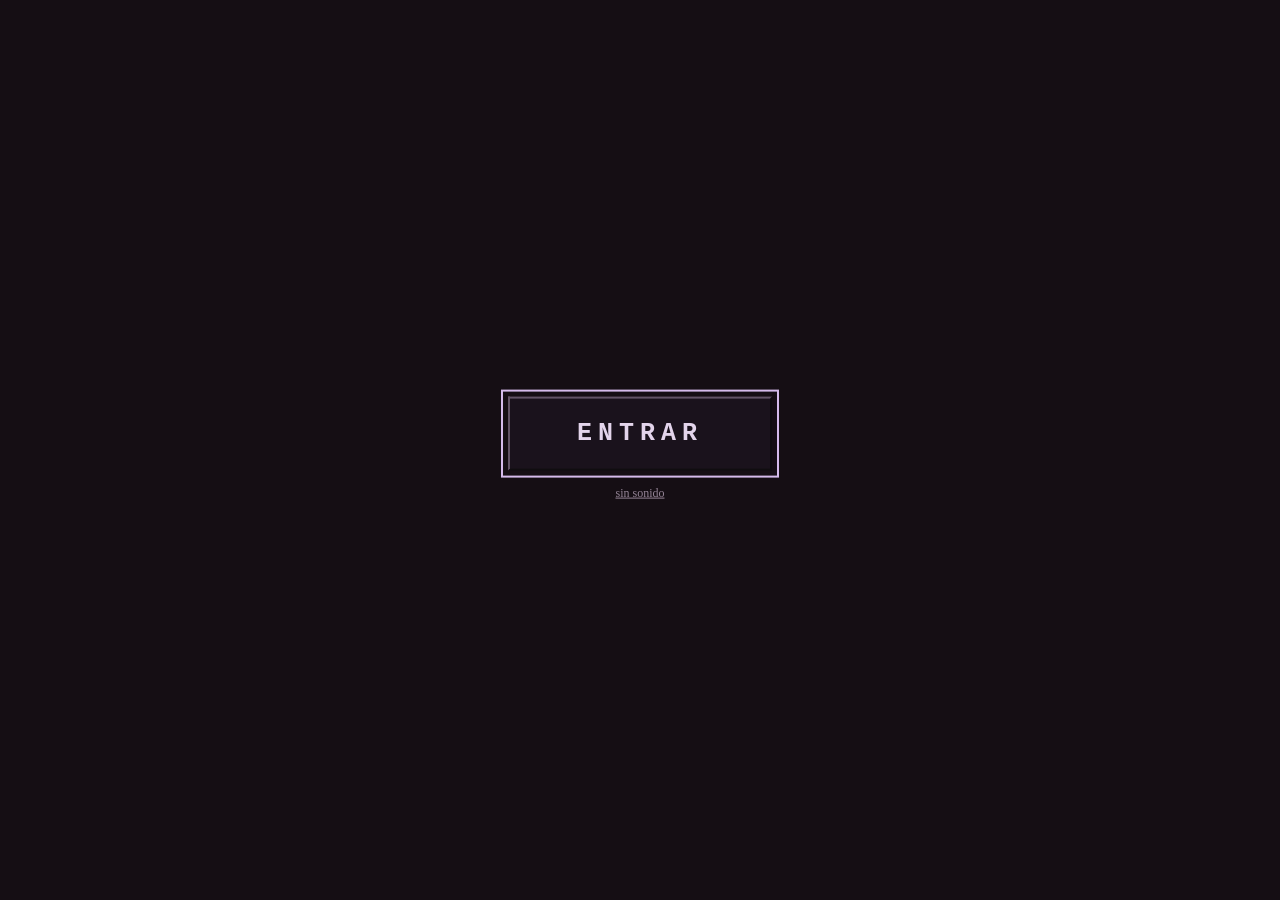
==== commit 540912dd: "feat: ampliar secciones retro y audio ambiental persistente Conecta el host de audio persistente en " ====
--- a/index.html
+++ b/index.html
@@ -3,6 +3,7 @@
 
 <head>
   <meta charset="UTF-8" />
+  <meta name="referrer" content="no-referrer" />
   <meta name="viewport" content="width=1024" />
   <meta name="description" content="Y2K Japanese internet portal — personal blog" />
   <title>y2k-blog</title>
@@ -23,6 +24,13 @@
     body.has-home-companion #main-wrapper, body.has-home-companion #site-footer,
     body.has-home-companion .panel, body.has-home-companion img { opacity: 1 !important; }
   </style></noscript>
+  <!-- Persistent audio host: each direct section validates its own destination. -->
+  <link rel="stylesheet" href="site-audio-shell.css" />
+  <script src="site-audio-core.js"></script>
+  <script src="home-companion-speech.js"></script>
+  <script src="site-audio-engine.js"></script>
+  <script src="site-audio-client.js"></script>
+  <script src="site-audio-shell.js"></script>
 </head>
 
 <body class="has-themed-player has-home-companion">
@@ -71,9 +79,9 @@
             </div>
           </div>
           <div class="panel-body" style="text-align:center">
-            <div id="avatar-ring">
+            <button type="button" id="avatar-ring" class="hc-reactive-button" data-hc-reaction="avatar" aria-label="Preguntar a Shurelia por el avatar" disabled>
               <img src="assets/images/home/avatar.jpg" id="avatar-img" alt="avatar">
-            </div>
+            </button>
             <div id="profile-name">☆ MUTED ☆</div>
             <div id="profile-sub">◇ bienvenido a mi mundo ◇</div>
             <div id="profile-status">
@@ -114,7 +122,7 @@
             </div>
           </div>
           <div class="panel-body" style="display:flex;gap:10px;justify-content:center;align-items:center;padding:10px;">
-            <img src="assets/gifs/home/kirby-walk.gif" style="height:46px;width:auto;image-rendering:pixelated;" alt="kirby walk">
+            <button type="button" class="hc-reactive-button hc-mascot-button" data-hc-reaction="mascots" aria-label="Preguntar a Shurelia por Kirby" disabled><img src="assets/gifs/home/kirby-walk.gif" style="height:46px;width:auto;image-rendering:pixelated;" alt="kirby walk"></button>
             <img src="assets/gifs/home/kirby-hang.gif" style="height:46px;width:auto;image-rendering:pixelated;" alt="kirby hang">
           </div>
         </div>
@@ -130,7 +138,7 @@
           </div>
           <div class="panel-body" style="padding:6px;">
             <div class="home-badges-grid">
-              <span class="badge-88x31">MADE W/ NOTEPAD</span>
+              <button type="button" class="badge-88x31 hc-reactive-button" data-hc-reaction="badges" aria-label="Preguntar a Shurelia por la web hecha a mano" disabled>MADE W/ NOTEPAD</button>
               <span class="badge-88x31 pink">NETSCAPE NOW</span>
               <span class="badge-88x31 pink">VOCALOID 01</span>
               <span class="badge-88x31">HTML5 VALID</span>
@@ -363,20 +371,20 @@
           </div>
           <div class="panel-body home-status-body">
             <div class="home-clock-readout">
-              <div id="clock-time">00:00:00</div>
+              <button type="button" id="clock-time" class="hc-reactive-button" data-hc-reaction="clock" aria-label="Preguntar a Shurelia por el reloj" disabled>00:00:00</button>
               <div id="clock-date"></div>
             </div>
-            <div class="home-visitor-readout" title="Contador decorativo: aún no cuenta visitas reales.">
+            <button type="button" class="home-visitor-readout hc-reactive-button" data-hc-reaction="visits" aria-label="Preguntar a Shurelia por el contador decorativo" disabled>
               <span class="home-status-label">VISITAS</span>
-              <div id="visitor-counter" role="img" aria-label="Contador decorativo: 004827">
+              <span id="visitor-counter" role="img" aria-label="Contador decorativo: 004827">
                 <span class="digit" aria-hidden="true">0</span>
                 <span class="digit" aria-hidden="true">0</span>
                 <span class="digit" aria-hidden="true">4</span>
                 <span class="digit" aria-hidden="true">8</span>
                 <span class="digit" aria-hidden="true">2</span>
                 <span class="digit" aria-hidden="true">7</span>
-              </div>
-            </div>
+              </span>
+            </button>
           </div>
         </div>
 
@@ -396,12 +404,12 @@
               <div id="omikuji-result-lucky" style="display:none;">
                 <span>★ Ítem de suerte: </span><strong id="omikuji-item">-</strong>
               </div>
-              <button type="button" id="omikuji-btn">おみくじを引く (Sacar Fortuna)</button>
-            </div>
-          </div>
-        </div>
-
-        <span id="home-guestbook-note" role="note" title="El libro de visitas todavía no está disponible."><strong>LIBRO DE VISITAS</strong><span>EN CONSTRUCCIÓN</span></span>
+              <button type="button" id="omikuji-btn" data-hc-reaction="fortune">おみくじを引く (Sacar Fortuna)</button>
+            </div>
+          </div>
+        </div>
+
+        <button type="button" id="home-guestbook-note" class="hc-reactive-button" data-hc-reaction="guestbook" aria-label="Preguntar a Shurelia por el libro de visitas en construcción" disabled><strong>LIBRO DE VISITAS</strong><span>EN CONSTRUCCIÓN</span></button>
 
       </aside>
     </div>
@@ -440,9 +448,10 @@
       <span class="hc-name">SHURELIA</span>
       <p class="hc-plain" aria-live="off">Hola, viajero. Puedes quedarte un rato.</p>
       <div class="hc-glyphs" aria-hidden="true"></div>
-    </div>
-    <div class="hc-character" role="img" aria-label="Shurelia en su pequeño rincón de biblioteca">
-      <span class="hc-portrait" aria-hidden="true"><span class="hc-body"></span><span class="hc-face"></span></span>
+      <a class="hc-message-link" target="_blank" rel="noopener noreferrer" hidden>Ver el vídeo ▶</a>
+    </div>
+    <div class="hc-character">
+      <button class="hc-portrait" type="button" aria-label="Hablar con Shurelia" disabled><span class="hc-body" aria-hidden="true"></span><span class="hc-face" aria-hidden="true"></span></button>
     </div>
     <div class="hc-counter" aria-hidden="true"></div>
   </section>
@@ -522,7 +531,7 @@
   <script src="player-skins.js"></script>
   <script src="home-companion-art.js"></script>
   <script src="home-companion-messages.js"></script>
-  <script src="home-companion-speech.js"></script>
+  <script src="home-companion-reactions.js"></script>
   <script src="home-companion.js"></script>
 </body>
 
--- a/home-companion.css
+++ b/home-companion.css
@@ -41,6 +41,11 @@
   z-index: 2;
 }
 .hc-portrait { display: block; position: absolute; left: 50%; top: 0; width: 256px; height: 328px; transform: translateX(-50%) scale(var(--hc-portrait-scale)); transform-origin: top center; }
+/* The portrait itself is the control: no extra action bar or larger footprint. */
+button.hc-portrait { appearance: none; border: 0; margin: 0; padding: 0; background: transparent; color: inherit; pointer-events: auto; cursor: pointer; touch-action: manipulation; }
+button.hc-portrait:hover { filter: brightness(1.06); }
+button.hc-portrait:focus-visible { outline: 2px dashed #f3c9ac; outline-offset: 2px; }
+button.hc-portrait:disabled { pointer-events: none; cursor: default; }
 .hc-body, .hc-face { display: block; position: absolute; background: url('assets/images/home/shurelia-atlas.png') no-repeat; image-rendering: pixelated; }
 .hc-body { inset: 0; background-position: 0 -184px; }
 .hc-face { left: 82px; top: 76px; width: 64px; height: 56px; background-position: 0 0; }
@@ -60,6 +65,10 @@
   box-shadow: inset 0 0 0 2px #603c3d, 3px 3px 0 #0009;
   z-index: 3;
 }
+.hc-message-link { display: block; width: fit-content; max-width: 100%; min-height: 28px; margin-top: 8px; padding: 5px 8px; border: 1px outset #c8aaa1; color: #fff1c7; background: #45282d; font: 11px/1.5 Verdana,sans-serif; overflow-wrap: anywhere; text-decoration: underline; pointer-events: auto; }
+.hc-message-link[hidden] { display: none !important; }
+.hc-message-link:hover { background: #654047; }
+.hc-message-link:focus-visible { outline: 2px dashed #ffe49c; outline-offset: 3px; }
 .hc-dialogue[hidden] { display: none !important; }
 .hc-dialogue::after { content: ''; position: absolute; right: -9px; top: 50%; margin-top: -6px; width: 12px; height: 12px; background: #1b161a; border-right: 2px solid #d3bcb2; border-top: 2px solid #d3bcb2; transform: rotate(45deg); }
 .hc-name { display: block; margin-bottom: 6px; color: #e3b9ae; font: bold 8px/1.4 Verdana, sans-serif; letter-spacing: 2px; }
@@ -114,3 +123,10 @@
 @keyframes he-crt-reveal { 0% { clip-path: inset(0); opacity: 1; } 45% { clip-path: inset(10% 2%); opacity: 1; } 100% { clip-path: inset(50% 0); opacity: 0; } }
 @media (prefers-reduced-motion: reduce) { #home-entry[data-phase="revealing"] { animation: none; } }
 @media (max-height: 650px) { .he-heading { padding: 12px; } .he-stage { padding: 14px 20px; } .he-host { height: 232px; } .he-host-face { top: 40.48px; } }
+
+/* Existing IDs/classes keep their original appearance over these zero-specificity resets. */
+:where(button.hc-reactive-button) { appearance: none; border: 0; padding: 0; margin: 0; background: transparent; color: inherit; font: inherit; letter-spacing: inherit; text-align: inherit; cursor: pointer; }
+.hc-reactive-button:focus-visible { outline: 2px dashed #ffe49c; outline-offset: 3px; }
+#clock-time.hc-reactive-button { display: block; width: 100%; }
+.hc-mascot-button { display: inline-flex; align-items: center; vertical-align: middle; }
+.hc-reactive-button:disabled { cursor: default; }
--- a/site-audio-shell.css
+++ b/site-audio-shell.css
@@ -0,0 +1,74 @@
+/* The parent stays at physical viewport scale; each section owns its original zoom. */
+html.site-audio-host { zoom: 1 !important; width: 100% !important; height: 100% !important; overflow: hidden !important; }
+body.site-audio-host-body { display: block !important; margin: 0 !important; padding: 0 !important; width: 100vw !important; height: 100vh !important; opacity: 1 !important; transition: none !important; overflow: hidden !important; background: #101014 !important; }
+.site-audio-frame { position: fixed; inset: 0; display: block; width: 100%; height: 100%; border: 0; background: #101014; }
+
+/* Flat color approximates the original GIF's dark, noisy outer edge. */
+#site-audio-entry {
+  position: fixed; inset: 0; margin: 0; padding: 0; border: 0;
+  box-sizing: border-box; width: 100vw; height: 100vh; height: 100dvh;
+  max-width: none; max-height: none; overflow: hidden;
+  background: #150e14; color: #ded3e6; isolation: isolate;
+  font-family: 'Courier New',monospace;
+}
+#site-audio-entry::backdrop { background: #150e14; }
+.sa-entry-controls {
+  position: absolute; z-index: 2; left: 50%; top: 50%;
+  width: 264px; max-width: calc(100vw - 32px); transform: translate(-50%,-50%);
+  text-align: center;
+}
+#site-audio-activate {
+  display: block; box-sizing: border-box; width: 100%; min-height: 74px;
+  margin: 0; padding: 18px 20px; border: 2px outset #615365; border-radius: 0;
+  color: #e3d4eb; background: #1a121c; cursor: pointer;
+  font: bold 25px/1.2 'Courier New',monospace; letter-spacing: 6px; text-align: center;
+}
+#site-audio-activate-label { display: inline-block; animation: sa-enter-pulse 1600ms ease-in-out infinite; }
+@keyframes sa-enter-pulse { 0%,100% { opacity: 1; transform: translateY(0); } 50% { opacity: .4; transform: translateY(-2px); } }
+#site-audio-activate:hover:not(:disabled) { border-color: #b0a0b7; }
+#site-audio-activate:active:not(:disabled) { border-style: inset; }
+#site-audio-activate:disabled { cursor: wait; }
+#site-audio-activate:disabled #site-audio-activate-label { animation: none; }
+#site-audio-silent {
+  display: block; margin: 12px auto 0; padding: 2px 4px; border: 0; border-radius: 0;
+  color: #938395; background: transparent; font: 12px/1.4 'Times New Roman',serif;
+  text-decoration: underline; cursor: pointer;
+}
+#site-audio-entry button:focus-visible { outline: 2px solid #d5bbeb; outline-offset: 5px; }
+#site-audio-status { margin: 12px -18px 0; color: #cab6cf; font: 12px/1.5 monospace; }
+#site-audio-status:empty { display: none; }
+.sa-screen-reader {
+  position: absolute; width: 1px; height: 1px; padding: 0; margin: -1px;
+  overflow: hidden; clip-path: inset(50%); white-space: nowrap; border: 0;
+}
+.sa-intro-stage { position: absolute; inset: 0; display: grid; place-items: center; pointer-events: none; }
+.sa-intro-stage img {
+  display: block; width: min(600px,100vw,133.333vh); width: min(600px,100vw,133.333dvh);
+  height: auto; max-width: none; max-height: none; image-rendering: pixelated;
+  /* The source has colored texture, not a solid backdrop. Fade only its outer
+     10% into the stage; the central pixels and the original GIF stay untouched. */
+  --sa-edge-mask: linear-gradient(to right,transparent,#000 10%,#000 90%,transparent),
+                  linear-gradient(to bottom,transparent,#000 10%,#000 90%,transparent);
+  -webkit-mask-image: var(--sa-edge-mask);
+  -webkit-mask-composite: source-in;
+  mask-image: var(--sa-edge-mask);
+  mask-composite: intersect;
+}
+#site-audio-entry[data-phase="unlocking"] .sa-entry-controls,
+#site-audio-entry[data-phase="intro"] .sa-entry-controls { visibility: hidden; }
+
+/* Native modality is released before the child lays out. The cosmetic cover
+   then parts while the controller still withholds entered=true and effects. */
+#site-audio-reveal { position: fixed; inset: 0; z-index: 2147483000; overflow: hidden; pointer-events: auto; }
+#site-audio-reveal > div { position: absolute; left: 0; right: 0; height: 50%; background: #150e14; }
+#site-audio-reveal .sa-curtain-top { top: 0; animation: sa-open-top var(--sa-reveal-ms,600ms) ease-in-out both; }
+#site-audio-reveal .sa-curtain-bottom { bottom: 0; animation: sa-open-bottom var(--sa-reveal-ms,600ms) ease-in-out both; }
+@keyframes sa-open-top { from { transform: translateY(0); } to { transform: translateY(-101%); } }
+@keyframes sa-open-bottom { from { transform: translateY(0); } to { transform: translateY(101%); } }
+.site-audio-error { position: fixed; inset: 30% 20%; padding: 30px; color: #fff; background: #321323; z-index: 1000; }
+@media (prefers-reduced-motion: reduce) {
+  #site-audio-activate-label { animation: none; }
+  #site-audio-reveal { animation: sa-reveal-fade var(--sa-reveal-ms,600ms) linear both; }
+  #site-audio-reveal > div { animation: none; }
+}
+@keyframes sa-reveal-fade { from { opacity: 1; } to { opacity: 0; } }
